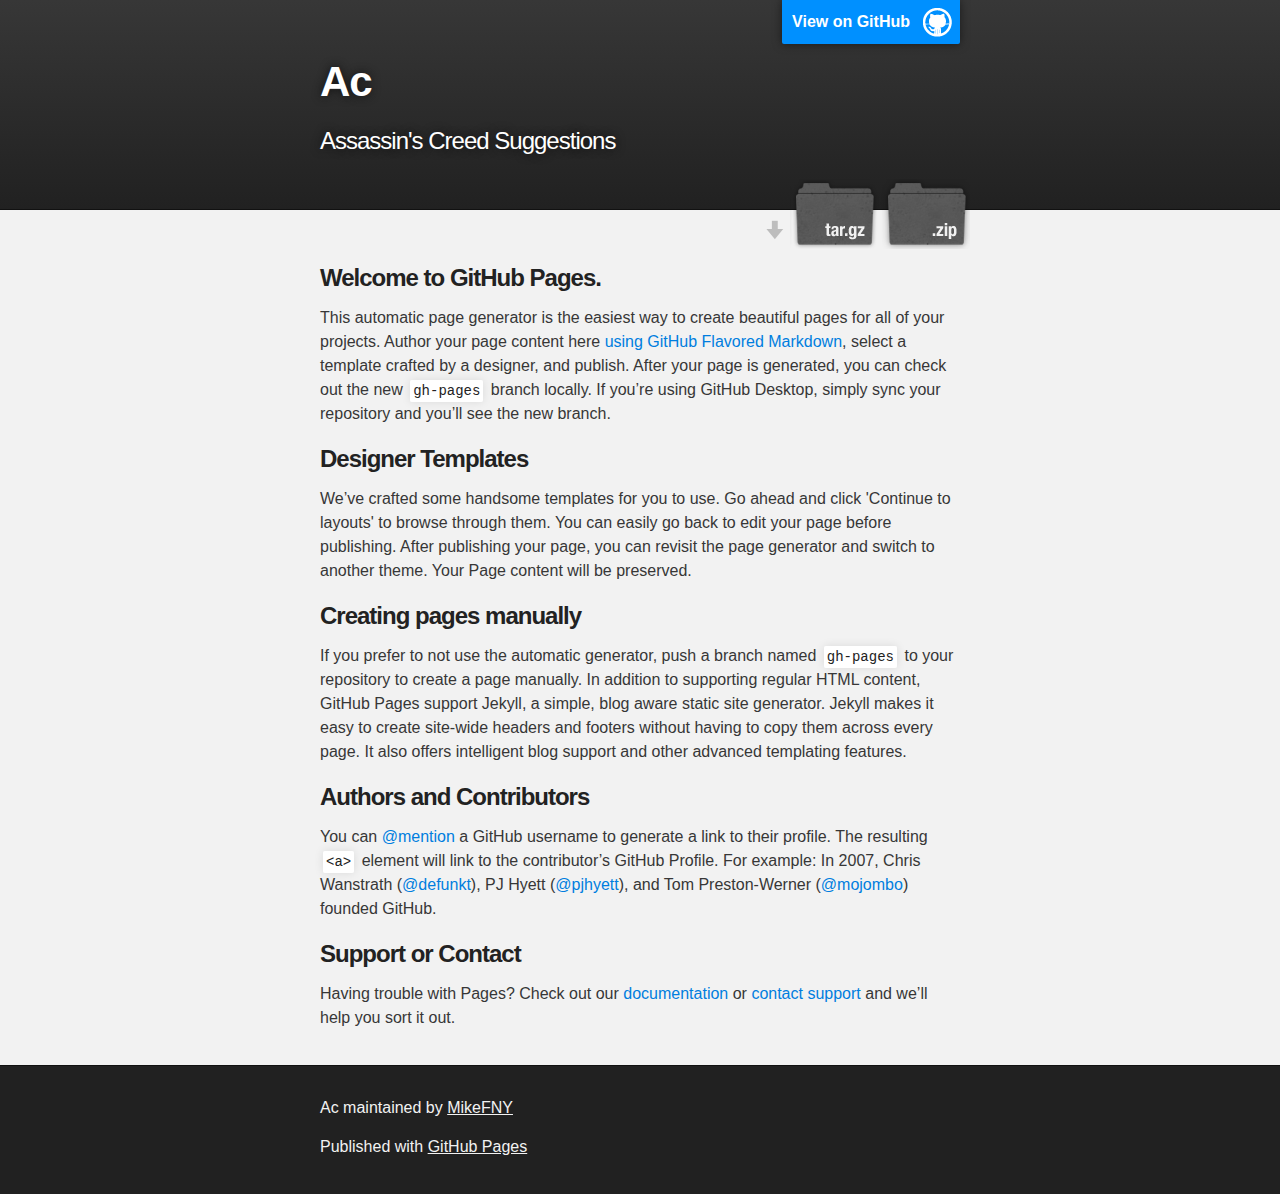
==== index.html @ 0bfa0606 "Create gh-pages branch via GitHub" ====
<!DOCTYPE html>
<html>

  <head>
    <meta charset='utf-8'>
    <meta http-equiv="X-UA-Compatible" content="chrome=1">
    <meta name="description" content="Ac : Assassin&#39;s Creed Suggestions">

    <link rel="stylesheet" type="text/css" media="screen" href="stylesheets/stylesheet.css">

    <title>Ac</title>
  </head>

  <body>

    <!-- HEADER -->
    <div id="header_wrap" class="outer">
        <header class="inner">
          <a id="forkme_banner" href="https://github.com/MikeFNY/ac">View on GitHub</a>

          <h1 id="project_title">Ac</h1>
          <h2 id="project_tagline">Assassin&#39;s Creed Suggestions</h2>

            <section id="downloads">
              <a class="zip_download_link" href="https://github.com/MikeFNY/ac/zipball/master">Download this project as a .zip file</a>
              <a class="tar_download_link" href="https://github.com/MikeFNY/ac/tarball/master">Download this project as a tar.gz file</a>
            </section>
        </header>
    </div>

    <!-- MAIN CONTENT -->
    <div id="main_content_wrap" class="outer">
      <section id="main_content" class="inner">
        <h3>
<a id="welcome-to-github-pages" class="anchor" href="#welcome-to-github-pages" aria-hidden="true"><span aria-hidden="true" class="octicon octicon-link"></span></a>Welcome to GitHub Pages.</h3>

<p>This automatic page generator is the easiest way to create beautiful pages for all of your projects. Author your page content here <a href="https://guides.github.com/features/mastering-markdown/">using GitHub Flavored Markdown</a>, select a template crafted by a designer, and publish. After your page is generated, you can check out the new <code>gh-pages</code> branch locally. If you’re using GitHub Desktop, simply sync your repository and you’ll see the new branch.</p>

<h3>
<a id="designer-templates" class="anchor" href="#designer-templates" aria-hidden="true"><span aria-hidden="true" class="octicon octicon-link"></span></a>Designer Templates</h3>

<p>We’ve crafted some handsome templates for you to use. Go ahead and click 'Continue to layouts' to browse through them. You can easily go back to edit your page before publishing. After publishing your page, you can revisit the page generator and switch to another theme. Your Page content will be preserved.</p>

<h3>
<a id="creating-pages-manually" class="anchor" href="#creating-pages-manually" aria-hidden="true"><span aria-hidden="true" class="octicon octicon-link"></span></a>Creating pages manually</h3>

<p>If you prefer to not use the automatic generator, push a branch named <code>gh-pages</code> to your repository to create a page manually. In addition to supporting regular HTML content, GitHub Pages support Jekyll, a simple, blog aware static site generator. Jekyll makes it easy to create site-wide headers and footers without having to copy them across every page. It also offers intelligent blog support and other advanced templating features.</p>

<h3>
<a id="authors-and-contributors" class="anchor" href="#authors-and-contributors" aria-hidden="true"><span aria-hidden="true" class="octicon octicon-link"></span></a>Authors and Contributors</h3>

<p>You can <a href="https://help.github.com/articles/basic-writing-and-formatting-syntax/#mentioning-users-and-teams" class="user-mention">@mention</a> a GitHub username to generate a link to their profile. The resulting <code>&lt;a&gt;</code> element will link to the contributor’s GitHub Profile. For example: In 2007, Chris Wanstrath (<a href="https://github.com/defunkt" class="user-mention">@defunkt</a>), PJ Hyett (<a href="https://github.com/pjhyett" class="user-mention">@pjhyett</a>), and Tom Preston-Werner (<a href="https://github.com/mojombo" class="user-mention">@mojombo</a>) founded GitHub.</p>

<h3>
<a id="support-or-contact" class="anchor" href="#support-or-contact" aria-hidden="true"><span aria-hidden="true" class="octicon octicon-link"></span></a>Support or Contact</h3>

<p>Having trouble with Pages? Check out our <a href="https://help.github.com/pages">documentation</a> or <a href="https://github.com/contact">contact support</a> and we’ll help you sort it out.</p>
      </section>
    </div>

    <!-- FOOTER  -->
    <div id="footer_wrap" class="outer">
      <footer class="inner">
        <p class="copyright">Ac maintained by <a href="https://github.com/MikeFNY">MikeFNY</a></p>
        <p>Published with <a href="https://pages.github.com">GitHub Pages</a></p>
      </footer>
    </div>

    

  </body>
</html>
---- stylesheets/stylesheet.css ----
/*******************************************************************************
Slate Theme for GitHub Pages
by Jason Costello, @jsncostello
*******************************************************************************/

@import url(github-light.css);

/*******************************************************************************
MeyerWeb Reset
*******************************************************************************/

html, body, div, span, applet, object, iframe,
h1, h2, h3, h4, h5, h6, p, blockquote, pre,
a, abbr, acronym, address, big, cite, code,
del, dfn, em, img, ins, kbd, q, s, samp,
small, strike, strong, sub, sup, tt, var,
b, u, i, center,
dl, dt, dd, ol, ul, li,
fieldset, form, label, legend,
table, caption, tbody, tfoot, thead, tr, th, td,
article, aside, canvas, details, embed,
figure, figcaption, footer, header, hgroup,
menu, nav, output, ruby, section, summary,
time, mark, audio, video {
  margin: 0;
  padding: 0;
  border: 0;
  font: inherit;
  vertical-align: baseline;
}

/* HTML5 display-role reset for older browsers */
article, aside, details, figcaption, figure,
footer, header, hgroup, menu, nav, section {
  display: block;
}

ol, ul {
  list-style: none;
}

table {
  border-collapse: collapse;
  border-spacing: 0;
}

/*******************************************************************************
Theme Styles
*******************************************************************************/

body {
  box-sizing: border-box;
  color:#373737;
  background: #212121;
  font-size: 16px;
  font-family: 'Myriad Pro', Calibri, Helvetica, Arial, sans-serif;
  line-height: 1.5;
  -webkit-font-smoothing: antialiased;
}

h1, h2, h3, h4, h5, h6 {
  margin: 10px 0;
  font-weight: 700;
  color:#222222;
  font-family: 'Lucida Grande', 'Calibri', Helvetica, Arial, sans-serif;
  letter-spacing: -1px;
}

h1 {
  font-size: 36px;
  font-weight: 700;
}

h2 {
  padding-bottom: 10px;
  font-size: 32px;
  background: url('../images/bg_hr.png') repeat-x bottom;
}

h3 {
  font-size: 24px;
}

h4 {
  font-size: 21px;
}

h5 {
  font-size: 18px;
}

h6 {
  font-size: 16px;
}

p {
  margin: 10px 0 15px 0;
}

footer p {
  color: #f2f2f2;
}

a {
  text-decoration: none;
  color: #007edf;
  text-shadow: none;

  transition: color 0.5s ease;
  transition: text-shadow 0.5s ease;
  -webkit-transition: color 0.5s ease;
  -webkit-transition: text-shadow 0.5s ease;
  -moz-transition: color 0.5s ease;
  -moz-transition: text-shadow 0.5s ease;
  -o-transition: color 0.5s ease;
  -o-transition: text-shadow 0.5s ease;
  -ms-transition: color 0.5s ease;
  -ms-transition: text-shadow 0.5s ease;
}

a:hover, a:focus {text-decoration: underline;}

footer a {
  color: #F2F2F2;
  text-decoration: underline;
}

em {
  font-style: italic;
}

strong {
  font-weight: bold;
}

img {
  position: relative;
  margin: 0 auto;
  max-width: 739px;
  padding: 5px;
  margin: 10px 0 10px 0;
  border: 1px solid #ebebeb;

  box-shadow: 0 0 5px #ebebeb;
  -webkit-box-shadow: 0 0 5px #ebebeb;
  -moz-box-shadow: 0 0 5px #ebebeb;
  -o-box-shadow: 0 0 5px #ebebeb;
  -ms-box-shadow: 0 0 5px #ebebeb;
}

p img {
  display: inline;
  margin: 0;
  padding: 0;
  vertical-align: middle;
  text-align: center;
  border: none;
}

pre, code {
  width: 100%;
  color: #222;
  background-color: #fff;

  font-family: Monaco, "Bitstream Vera Sans Mono", "Lucida Console", Terminal, monospace;
  font-size: 14px;

  border-radius: 2px;
  -moz-border-radius: 2px;
  -webkit-border-radius: 2px;
}

pre {
  width: 100%;
  padding: 10px;
  box-shadow: 0 0 10px rgba(0,0,0,.1);
  overflow: auto;
}

code {
  padding: 3px;
  margin: 0 3px;
  box-shadow: 0 0 10px rgba(0,0,0,.1);
}

pre code {
  display: block;
  box-shadow: none;
}

blockquote {
  color: #666;
  margin-bottom: 20px;
  padding: 0 0 0 20px;
  border-left: 3px solid #bbb;
}


ul, ol, dl {
  margin-bottom: 15px
}

ul {
  list-style-position: inside;
  list-style: disc;
  padding-left: 20px;
}

ol {
  list-style-position: inside;
  list-style: decimal;
  padding-left: 20px;
}

dl dt {
  font-weight: bold;
}

dl dd {
  padding-left: 20px;
  font-style: italic;
}

dl p {
  padding-left: 20px;
  font-style: italic;
}

hr {
  height: 1px;
  margin-bottom: 5px;
  border: none;
  background: url('../images/bg_hr.png') repeat-x center;
}

table {
  border: 1px solid #373737;
  margin-bottom: 20px;
  text-align: left;
 }

th {
  font-family: 'Lucida Grande', 'Helvetica Neue', Helvetica, Arial, sans-serif;
  padding: 10px;
  background: #373737;
  color: #fff;
 }

td {
  padding: 10px;
  border: 1px solid #373737;
 }

form {
  background: #f2f2f2;
  padding: 20px;
}

/*******************************************************************************
Full-Width Styles
*******************************************************************************/

.outer {
  width: 100%;
}

.inner {
  position: relative;
  max-width: 640px;
  padding: 20px 10px;
  margin: 0 auto;
}

#forkme_banner {
  display: block;
  position: absolute;
  top:0;
  right: 10px;
  z-index: 10;
  padding: 10px 50px 10px 10px;
  color: #fff;
  background: url('../images/blacktocat.png') #0090ff no-repeat 95% 50%;
  font-weight: 700;
  box-shadow: 0 0 10px rgba(0,0,0,.5);
  border-bottom-left-radius: 2px;
  border-bottom-right-radius: 2px;
}

#header_wrap {
  background: #212121;
  background: -moz-linear-gradient(top, #373737, #212121);
  background: -webkit-linear-gradient(top, #373737, #212121);
  background: -ms-linear-gradient(top, #373737, #212121);
  background: -o-linear-gradient(top, #373737, #212121);
  background: linear-gradient(top, #373737, #212121);
}

#header_wrap .inner {
  padding: 50px 10px 30px 10px;
}

#project_title {
  margin: 0;
  color: #fff;
  font-size: 42px;
  font-weight: 700;
  text-shadow: #111 0px 0px 10px;
}

#project_tagline {
  color: #fff;
  font-size: 24px;
  font-weight: 300;
  background: none;
  text-shadow: #111 0px 0px 10px;
}

#downloads {
  position: absolute;
  width: 210px;
  z-index: 10;
  bottom: -40px;
  right: 0;
  height: 70px;
  background: url('../images/icon_download.png') no-repeat 0% 90%;
}

.zip_download_link {
  display: block;
  float: right;
  width: 90px;
  height:70px;
  text-indent: -5000px;
  overflow: hidden;
  background: url(../images/sprite_download.png) no-repeat bottom left;
}

.tar_download_link {
  display: block;
  float: right;
  width: 90px;
  height:70px;
  text-indent: -5000px;
  overflow: hidden;
  background: url(../images/sprite_download.png) no-repeat bottom right;
  margin-left: 10px;
}

.zip_download_link:hover {
  background: url(../images/sprite_download.png) no-repeat top left;
}

.tar_download_link:hover {
  background: url(../images/sprite_download.png) no-repeat top right;
}

#main_content_wrap {
  background: #f2f2f2;
  border-top: 1px solid #111;
  border-bottom: 1px solid #111;
}

#main_content {
  padding-top: 40px;
}

#footer_wrap {
  background: #212121;
}



/*******************************************************************************
Small Device Styles
*******************************************************************************/

@media screen and (max-width: 480px) {
  body {
    font-size:14px;
  }

  #downloads {
    display: none;
  }

  .inner {
    min-width: 320px;
    max-width: 480px;
  }

  #project_title {
  font-size: 32px;
  }

  h1 {
    font-size: 28px;
  }

  h2 {
    font-size: 24px;
  }

  h3 {
    font-size: 21px;
  }

  h4 {
    font-size: 18px;
  }

  h5 {
    font-size: 14px;
  }

  h6 {
    font-size: 12px;
  }

  code, pre {
    min-width: 320px;
    max-width: 480px;
    font-size: 11px;
  }

}
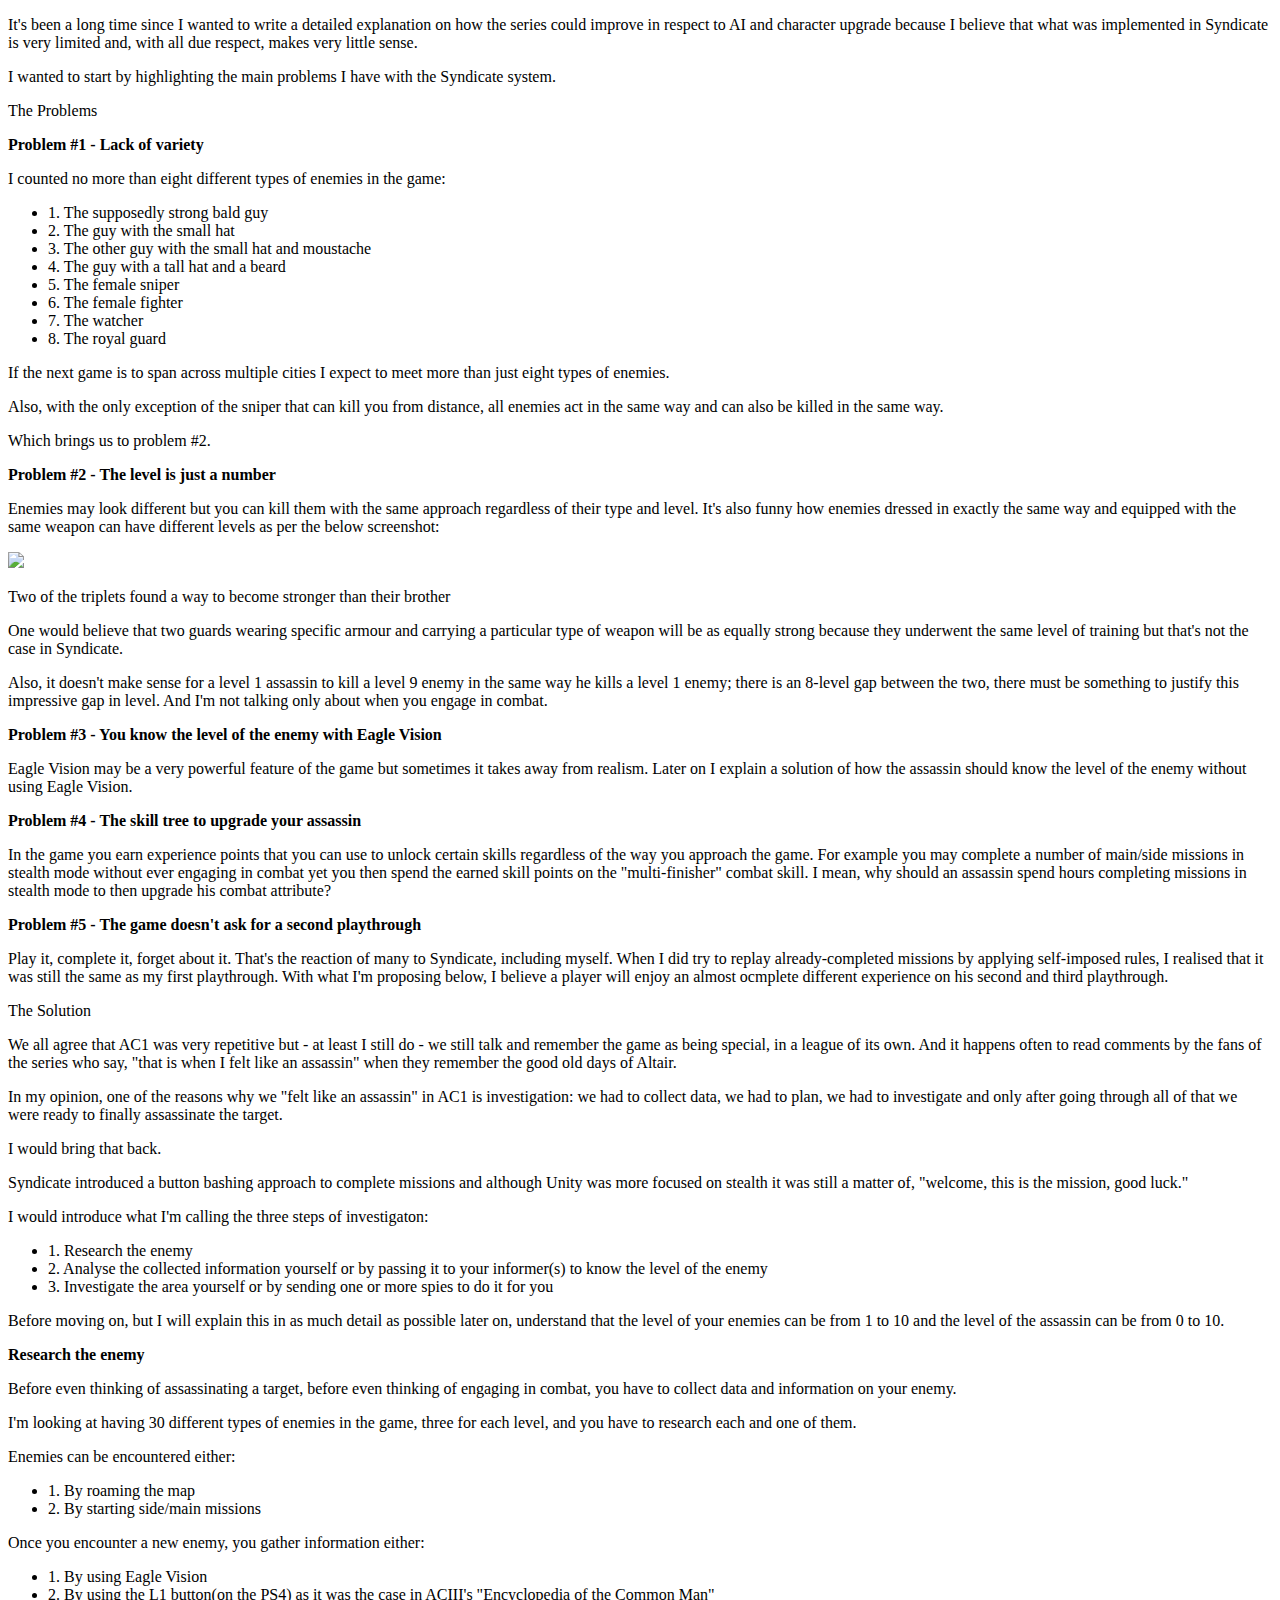
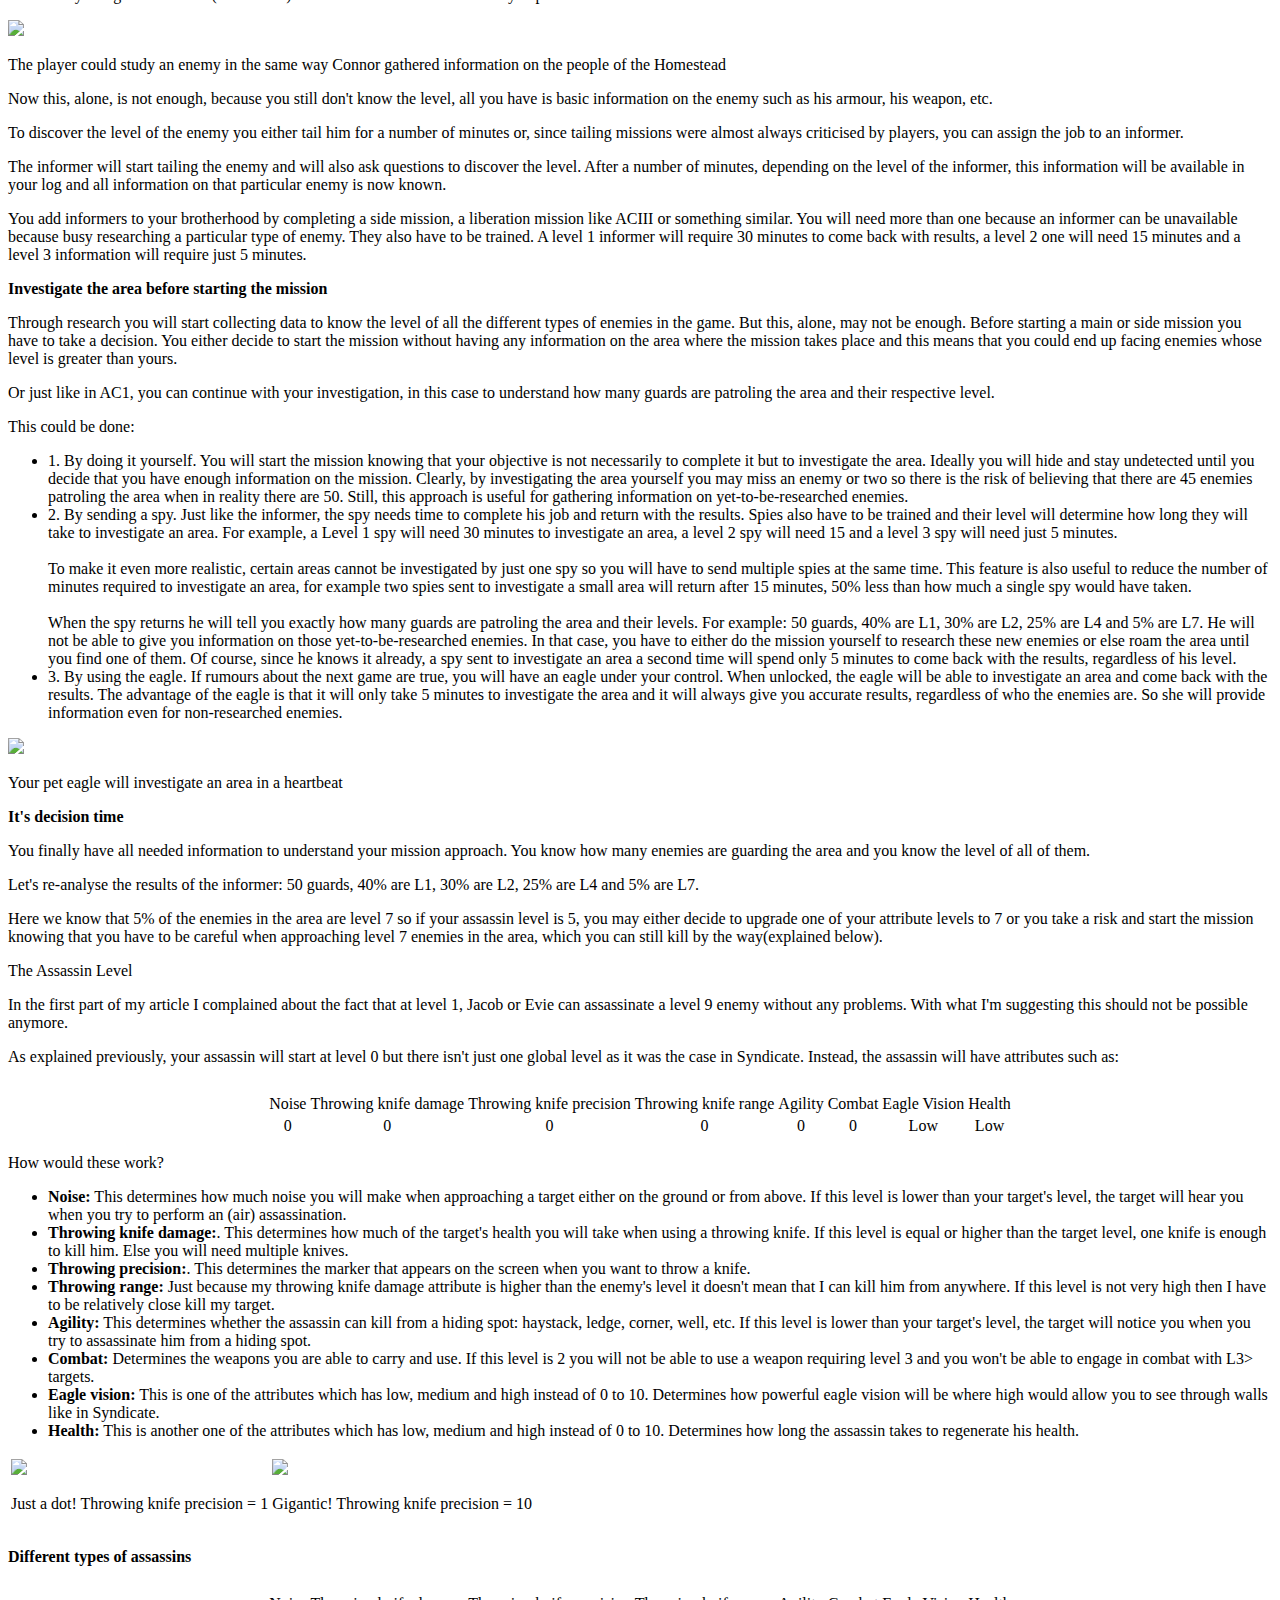
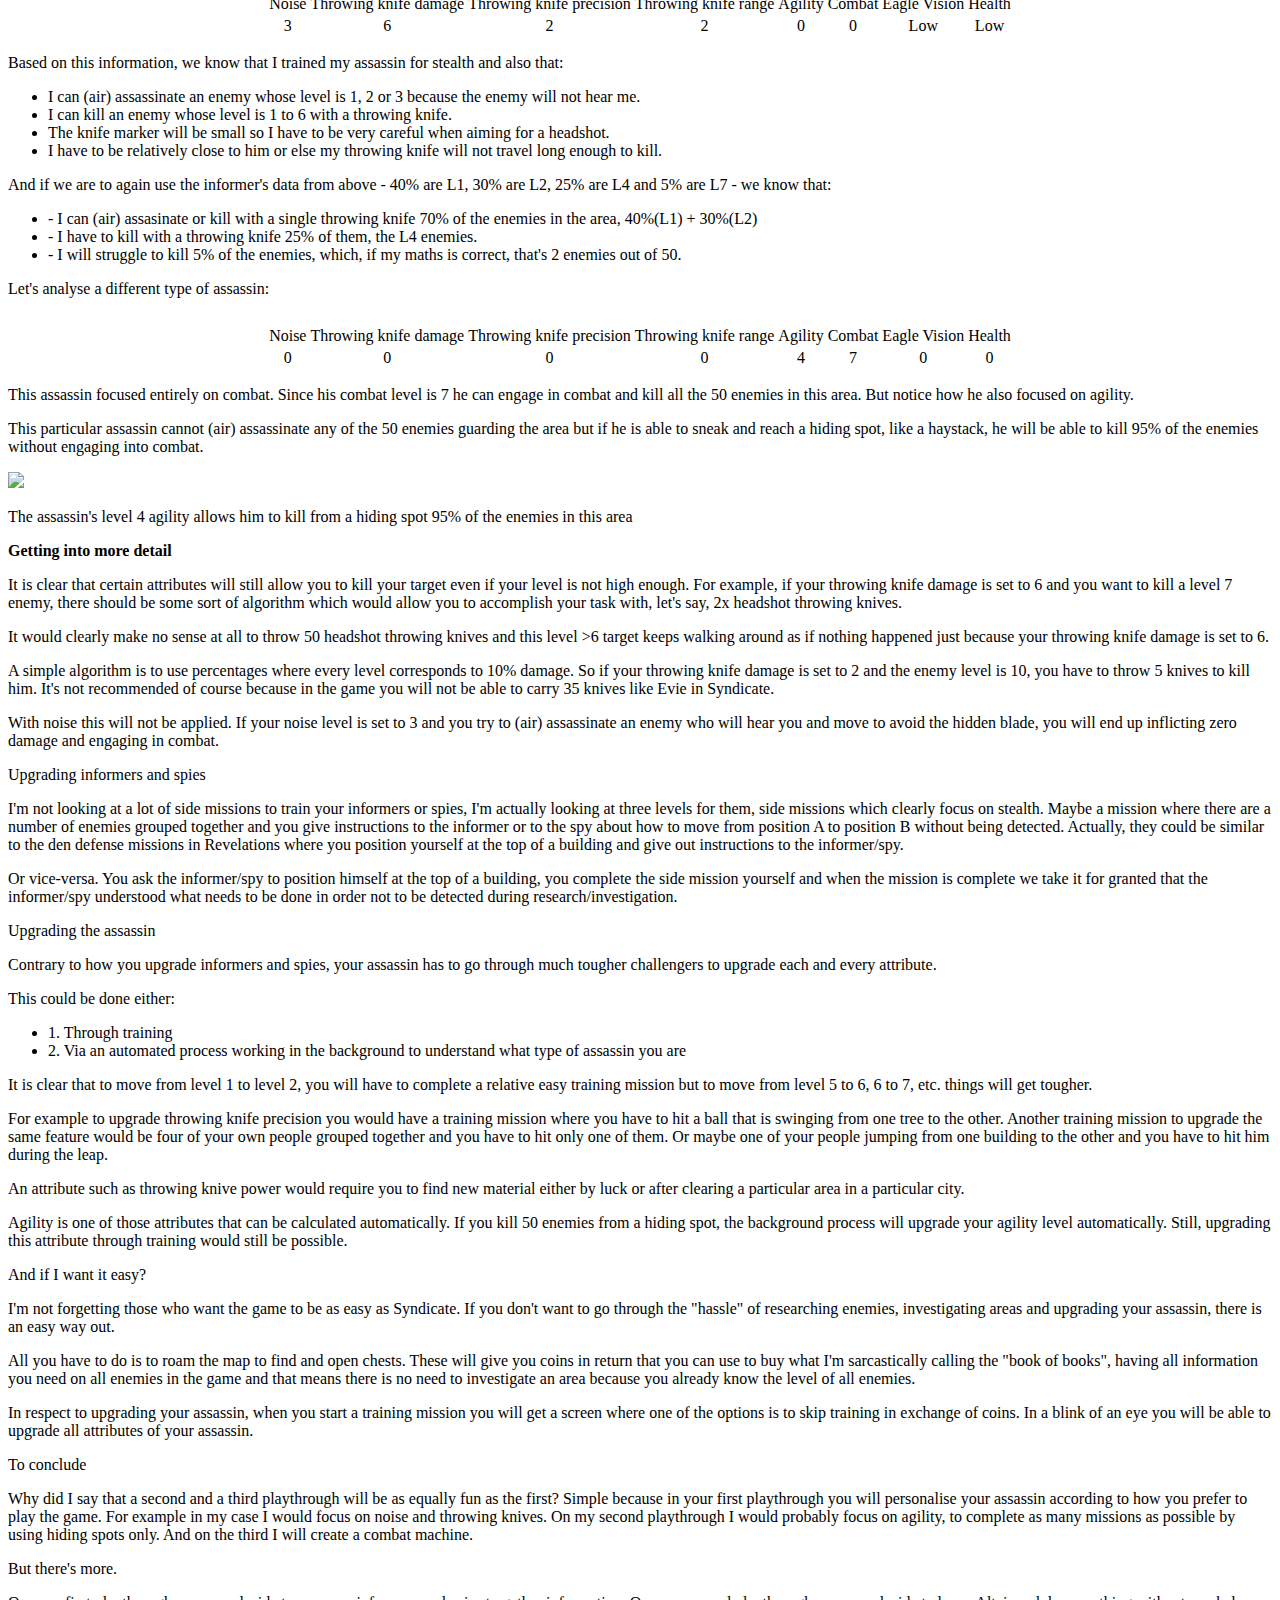
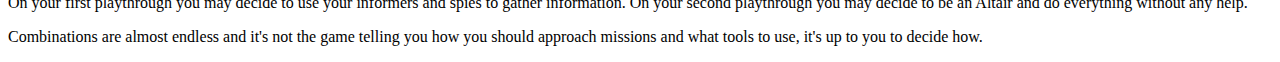
==== commit 9edcb40e: "Update index.html" ====
--- a/index.html
+++ b/index.html
@@ -1,72 +1,383 @@
 <!DOCTYPE html>
-<html>
-
-  <head>
-    <meta charset='utf-8'>
-    <meta http-equiv="X-UA-Compatible" content="chrome=1">
-    <meta name="description" content="Ac : Assassin&#39;s Creed Suggestions">
-
-    <link rel="stylesheet" type="text/css" media="screen" href="stylesheets/stylesheet.css">
-
-    <title>Ac</title>
-  </head>
-
-  <body>
-
-    <!-- HEADER -->
-    <div id="header_wrap" class="outer">
-        <header class="inner">
-          <a id="forkme_banner" href="https://github.com/MikeFNY/ac">View on GitHub</a>
-
-          <h1 id="project_title">Ac</h1>
-          <h2 id="project_tagline">Assassin&#39;s Creed Suggestions</h2>
-
-            <section id="downloads">
-              <a class="zip_download_link" href="https://github.com/MikeFNY/ac/zipball/master">Download this project as a .zip file</a>
-              <a class="tar_download_link" href="https://github.com/MikeFNY/ac/tarball/master">Download this project as a tar.gz file</a>
-            </section>
-        </header>
-    </div>
-
-    <!-- MAIN CONTENT -->
-    <div id="main_content_wrap" class="outer">
-      <section id="main_content" class="inner">
-        <h3>
-<a id="welcome-to-github-pages" class="anchor" href="#welcome-to-github-pages" aria-hidden="true"><span aria-hidden="true" class="octicon octicon-link"></span></a>Welcome to GitHub Pages.</h3>
-
-<p>This automatic page generator is the easiest way to create beautiful pages for all of your projects. Author your page content here <a href="https://guides.github.com/features/mastering-markdown/">using GitHub Flavored Markdown</a>, select a template crafted by a designer, and publish. After your page is generated, you can check out the new <code>gh-pages</code> branch locally. If you’re using GitHub Desktop, simply sync your repository and you’ll see the new branch.</p>
-
-<h3>
-<a id="designer-templates" class="anchor" href="#designer-templates" aria-hidden="true"><span aria-hidden="true" class="octicon octicon-link"></span></a>Designer Templates</h3>
-
-<p>We’ve crafted some handsome templates for you to use. Go ahead and click 'Continue to layouts' to browse through them. You can easily go back to edit your page before publishing. After publishing your page, you can revisit the page generator and switch to another theme. Your Page content will be preserved.</p>
-
-<h3>
-<a id="creating-pages-manually" class="anchor" href="#creating-pages-manually" aria-hidden="true"><span aria-hidden="true" class="octicon octicon-link"></span></a>Creating pages manually</h3>
-
-<p>If you prefer to not use the automatic generator, push a branch named <code>gh-pages</code> to your repository to create a page manually. In addition to supporting regular HTML content, GitHub Pages support Jekyll, a simple, blog aware static site generator. Jekyll makes it easy to create site-wide headers and footers without having to copy them across every page. It also offers intelligent blog support and other advanced templating features.</p>
-
-<h3>
-<a id="authors-and-contributors" class="anchor" href="#authors-and-contributors" aria-hidden="true"><span aria-hidden="true" class="octicon octicon-link"></span></a>Authors and Contributors</h3>
-
-<p>You can <a href="https://help.github.com/articles/basic-writing-and-formatting-syntax/#mentioning-users-and-teams" class="user-mention">@mention</a> a GitHub username to generate a link to their profile. The resulting <code>&lt;a&gt;</code> element will link to the contributor’s GitHub Profile. For example: In 2007, Chris Wanstrath (<a href="https://github.com/defunkt" class="user-mention">@defunkt</a>), PJ Hyett (<a href="https://github.com/pjhyett" class="user-mention">@pjhyett</a>), and Tom Preston-Werner (<a href="https://github.com/mojombo" class="user-mention">@mojombo</a>) founded GitHub.</p>
-
-<h3>
-<a id="support-or-contact" class="anchor" href="#support-or-contact" aria-hidden="true"><span aria-hidden="true" class="octicon octicon-link"></span></a>Support or Contact</h3>
-
-<p>Having trouble with Pages? Check out our <a href="https://help.github.com/pages">documentation</a> or <a href="https://github.com/contact">contact support</a> and we’ll help you sort it out.</p>
-      </section>
-    </div>
-
-    <!-- FOOTER  -->
-    <div id="footer_wrap" class="outer">
-      <footer class="inner">
-        <p class="copyright">Ac maintained by <a href="https://github.com/MikeFNY">MikeFNY</a></p>
-        <p>Published with <a href="https://pages.github.com">GitHub Pages</a></p>
-      </footer>
-    </div>
-
-    
-
-  </body>
+
+<html xmlns="http://www.w3.org/1999/xhtml" prefix="og: http://ogp.me/ns# fb: http://ogp.me/ns/fb#">
+
+	<head>
+		<meta charset="UTF-8">
+		<meta http-equiv="X-UA-Compatible" content="IE=edge">
+		<title>Assassin's Creed: Features for the next game</title>
+		<link rel="stylesheet" href="css/style.css?ver=1.5" type="text/css" />
+	</head>
+
+	<body>
+
+		<div class="inner970">
+
+			<p>It's been a long time since I wanted to write a detailed explanation on how the series could improve in respect to AI and character upgrade because I believe that what was implemented in Syndicate is very limited and, with all due respect, makes very little sense.</p>
+
+			<p>I wanted to start by highlighting the main problems I have with the Syndicate system.</p>
+
+			<p class="spacing" />
+
+			<p class="big-title">The Problems</p>
+
+			<p class="spacing" />
+
+			<p><strong>Problem #1 - Lack of variety</strong></p>
+
+			<p>I counted no more than eight different types of enemies in the game:<p>
+
+			<ul>
+				<li>1. The supposedly strong bald guy</li>
+				<li>2. The guy with the small hat</li>
+				<li>3. The other guy with the small hat and moustache</li>
+				<li>4. The guy with a tall hat and a beard</li>
+				<li>5. The female sniper</li>
+				<li>6. The female fighter</li>
+				<li>7. The watcher</li>
+				<li>8. The royal guard</li>
+			</ul>
+
+			<p>If the next game is to span across multiple cities I expect to meet more than just eight types of enemies.</p>
+
+			<p>Also, with the only exception of the sniper that can kill you from distance, all enemies act in the same way and can also be killed in the same way.</p>
+
+			<p>Which brings us to problem #2.</p>
+
+			<p class="spacing" />
+
+			<p><strong>Problem #2 - The level is just a number</strong></p>
+
+			<p>Enemies may look different but you can kill them with the same approach regardless of their type and level. It's also funny how enemies dressed in exactly the same way and equipped with the same weapon can have different levels as per the below screenshot:</p>
+
+			<img src="media/same-enemy-different-level.jpg" />
+
+			<p class="img-caption">Two of the triplets found a way to become stronger than their brother</p>
+
+			<p>One would believe that two guards wearing specific armour and carrying a particular type of weapon will be as equally strong because they underwent the same level of training but that's not the case in Syndicate.</p>
+
+			<p>Also, it doesn't make sense for a level 1 assassin to kill a level 9 enemy in the same way he kills a level 1 enemy; there is an 8-level gap between the two, there must be something to justify this impressive gap in level. And I'm not talking only about when you engage in combat.</p>
+
+			<p class="spacing" />
+
+			<p><strong>Problem #3 - You know the level of the enemy with Eagle Vision</strong></p>
+
+			<p>Eagle Vision may be a very powerful feature of the game but sometimes it takes away from realism. Later on I explain a solution of how the assassin should know the level of the enemy without using Eagle Vision.</p>
+
+			<p class="spacing" />
+
+			<p><strong>Problem #4 - The skill tree to upgrade your assassin</strong></p>
+
+			<p>In the game you earn experience points that you can use to unlock certain skills regardless of the way you approach the game. For example you may complete a number of main/side missions in stealth mode without ever engaging in combat yet you then spend the earned skill points on the "multi-finisher" combat skill. I mean, why should an assassin spend hours completing missions in stealth mode to then upgrade his combat attribute?</p>
+
+			<p class="spacing" />
+
+			<p><strong>Problem #5 - The game doesn't ask for a second playthrough</strong></p>
+
+			<p>Play it, complete it, forget about it. That's the reaction of many to Syndicate, including myself. When I did try to replay already-completed missions by applying self-imposed rules, I realised that it was still the same as my first playthrough. With what I'm proposing below, I believe a player will enjoy an almost ocmplete different experience on his second and third playthrough.</p>
+
+			<p class="spacing" />
+
+			<p class="big-title">The Solution</p>
+
+			<p>We all agree that AC1 was very repetitive but - at least I still do - we still talk and remember the game as being special, in a league of its own. And it happens often to read comments by the fans of the series who say, "that is when I felt like an assassin" when they remember the good old days of Altair.</p>
+
+			<p>In my opinion, one of the reasons why we "felt like an assassin" in AC1 is investigation: we had to collect data, we had to plan, we had to investigate and only after going through all of that we were ready to finally assassinate the target.</p>
+
+			<p>I would bring that back.</p>
+
+			<p>Syndicate introduced a button bashing approach to complete missions and although Unity was more focused on stealth it was still a matter of, "welcome, this is the mission, good luck."</p>
+
+			<p>I would introduce what I'm calling the three steps of investigaton:</p>
+
+			<ul>
+				<li>1. Research the enemy</li>
+				<li>2. Analyse the collected information yourself or by passing it to your informer(s) to know the level of the enemy</li>
+				<li>3. Investigate the area yourself or by sending one or more spies to do it for you</li>
+			</ul>
+
+			<p>Before moving on, but I will explain this in as much detail as possible later on, understand that the level of your enemies can be from 1 to 10 and the level of the assassin can be from 0 to 10.</p>
+
+			<p class="spacing" />
+
+			<p><strong>Research the enemy</strong></p>
+
+			<p>Before even thinking of assassinating a target, before even thinking of engaging in combat, you have to collect data and information on your enemy.</p>
+
+			<p>I'm looking at having 30 different types of enemies in the game, three for each level, and you have to research each and one of them.</p>
+
+			<p>Enemies can be encountered either:</p>
+
+			<ul>
+				<li>1. By roaming the map</li>
+				<li>2. By starting side/main missions</li>
+			</ul>
+
+			<p>Once you encounter a new enemy, you gather information either:</p>
+
+			<ul>
+				<li>1. By using Eagle Vision</li>
+				<li>2. By using the L1 button(on the PS4) as it was the case in ACIII's "Encyclopedia of the Common Man"</li>
+			</ul>
+
+			<img class="img-spacing" src="media/research-an-enemy.jpg" />
+
+			<p class="img-caption">The player could study an enemy in the same way Connor gathered information on the people of the Homestead</p>
+
+			<p>Now this, alone, is not enough, because you still don't know the level, all you have is basic information on the enemy such as his armour, his weapon, etc.</p>
+
+			<p>To discover the level of the enemy you either tail him for a number of minutes or, since tailing missions were almost always criticised by players, you can assign the job to an informer.</p>
+
+			<p>The informer will start tailing the enemy and will also ask questions to discover the level. After a number of minutes, depending on the level of the informer, this information will be available in your log and all information on that particular enemy is now known.</p>
+
+			<p>You add informers to your brotherhood by completing a side mission, a liberation mission like ACIII or something similar. You will need more than one because an informer can be unavailable because busy researching a particular type of enemy. They also have to be trained. A level 1 informer will require 30 minutes to come back with results, a level 2 one will need 15 minutes and a level 3 information will require just 5 minutes.</p>
+
+			<p class="spacing" />
+
+			<p><strong>Investigate the area before starting the mission</strong></p>
+
+			<p>Through research you will start collecting data to know the level of all the different types of enemies in the game. But this, alone, may not be enough. Before starting a main or side mission you have to take a decision. You either decide to start the mission without having any information on the area where the mission takes place and this means that you could end up facing enemies whose level is greater than yours.</p>
+
+			<p>Or just like in AC1, you can continue with your investigation, in this case to understand how many guards are patroling the area and their respective level.</p>
+
+			<p>This could be done:</p>
+
+			<ul class="li-space">
+				<li>1. By doing it yourself. You will start the mission knowing that your objective is not necessarily to complete it but to investigate the area. Ideally you will hide and stay undetected until you decide that you have enough information on the mission. Clearly, by investigating the area yourself you may miss an enemy or two so there is the risk of believing that there are 45 enemies patroling the area when in reality there are 50. Still, this approach is useful for gathering information on yet-to-be-researched enemies.</li>
+
+				<li>2. By sending a spy. Just like the informer, the spy needs time to complete his job and return with the results. Spies also have to be trained and their level will determine how long they will take to investigate an area. For example, a Level 1 spy will need 30 minutes to investigate an area, a level 2 spy will need 15 and a level 3 spy will need just 5 minutes.
+
+				</br></br>
+
+				To make it even more realistic, certain areas cannot be investigated by just one spy so you will have to send multiple spies at the same time. This feature is also useful to reduce the number of minutes required to investigate an area, for example two spies sent to investigate a small area will return after 15 minutes, 50% less than how much a single spy would have taken.
+
+				</br></br>
+
+				When the spy returns he will tell you exactly how many guards are patroling the area and their levels. For example: 50 guards, 40% are L1, 30% are L2, 25% are L4 and 5% are L7. He will not be able to give you information on those yet-to-be-researched enemies. In that case, you have to either do the mission yourself to research these new enemies or else roam the area until you find one of them. Of course, since he knows it already, a spy sent to investigate an area a second time will spend only 5 minutes to come back with the results, regardless of his level.</li>
+
+				<li>3. By using the eagle. If rumours about the next game are true, you will have an eagle under your control. When unlocked, the eagle will be able to investigate an area and come back with the results. The advantage of the eagle is that it will only take 5 minutes to investigate the area and it will always give you accurate results, regardless of who the enemies are. So she will provide information even for non-researched enemies.</li>
+			</ul>
+
+			<img src="media/eagle-pet.jpg" />
+
+			<p class="img-caption">Your pet eagle will investigate an area in a heartbeat</p>
+
+			<p class="spacing" />
+
+			<p><strong>It's decision time</strong></p>
+
+			<p>You finally have all needed information to understand your mission approach. You know how many enemies are guarding the area and you know the level of all of them.</p>
+
+			<p>Let's re-analyse the results of the informer: 50 guards, 40% are L1, 30% are L2, 25% are L4 and 5% are L7.</p>
+
+			<p>Here we know that 5% of the enemies in the area are level 7 so if your assassin level is 5, you may either decide to upgrade one of your attribute levels to 7 or you take a risk and start the mission knowing that you have to be careful when approaching level 7 enemies in the area, which you can still kill by the way(explained below).</p>
+
+			<p class="spacing" />
+
+			<p class="big-title">The Assassin Level</p>
+
+			<p>In the first part of my article I complained about the fact that at level 1, Jacob or Evie can assassinate a level 9 enemy without any problems. With what I'm suggesting this should not be possible anymore.</p>
+
+			<p>As explained previously, your assassin will start at level 0 but there isn't just one global level as it was the case in Syndicate. Instead, the assassin will have attributes such as:</p>
+
+			<table style="margin: 0 auto; padding-top: 10px;">
+
+				<tr>
+					<td>Noise</td>
+					<td>Throwing knife damage</td>
+					<td>Throwing knife precision</td>
+					<td>Throwing knife range</td>
+					<td>Agility</td>
+					<td>Combat</td>
+					<td>Eagle Vision</td>
+					<td>Health</td>
+				</tr>
+
+				<tr>
+					<td style="text-align: center">0</td>
+					<td style="text-align: center">0</td>
+					<td style="text-align: center">0</td>
+					<td style="text-align: center">0</td>
+					<td style="text-align: center">0</td>
+					<td style="text-align: center">0</td>
+					<td style="text-align: center">Low</td>
+					<td style="text-align: center">Low</td>
+				</tr>
+
+			</table>
+
+			<p>How would these work?</p>
+
+			<ul class="li-space-small">
+				<li><strong>Noise:</strong> This determines how much noise you will make when approaching a target  either on the ground or from above. If this level is lower than your target's level, the target will hear you when you try to perform an (air) assassination.</li>
+				<li><strong>Throwing knife damage:</strong>. This determines how much of the target's health you will take when using a throwing knife. If this level is equal or higher than the target level, one knife is enough to kill him. Else you will need multiple knives.</li>
+				<li><strong>Throwing precision:</strong>. This determines the marker that appears on the screen when you want to throw a knife.</li>
+				<li><strong>Throwing range:</strong> Just because my throwing knife damage attribute is higher than the enemy's level it doesn't mean that I can kill him from anywhere. If this level is not very high then I have to be relatively close kill my target.</li>
+				<li><strong>Agility:</strong> This determines whether the assassin can kill from a hiding spot: haystack, ledge, corner, well, etc. If this level is lower than your target's level, the target will notice you when you try to assassinate him from a hiding spot.</li>
+				<li><strong>Combat:</strong> Determines the weapons you are able to carry and use. If this level is 2 you will not be able to use a weapon requiring level 3 and you won't be able to engage in combat with L3> targets.</li>
+				<li><strong>Eagle vision:</strong> This is one of the attributes which has low, medium and high instead of 0 to 10. Determines how powerful eagle vision will be where high would allow you to see through walls like in Syndicate.</li>
+				<li><strong>Health:</strong> This is another one of the attributes which has low, medium and high instead of 0 to 10. Determines how long the assassin takes to regenerate his health.</li>
+			</ul>
+
+			<table class="table-compare">
+				<tr>
+					<td>
+						<img src="media/throwing-knife-precision-1.jpg" />
+						<p class="img-caption">Just a dot! Throwing knife precision = 1</p>
+					</td>
+					<td>
+						<img src="media/throwing-knife-precision-10.jpg" />
+						<p class="img-caption">Gigantic! Throwing knife precision = 10</p>
+					</td>
+				</tr>
+			</table>
+
+			<p><strong>Different types of assassins</strong></p>
+
+			<table style="margin: 0 auto; padding-top: 10px;">
+
+				<tr>
+					<td>Noise</td>
+					<td>Throwing knife damage</td>
+					<td>Throwing knife precision</td>
+					<td>Throwing knife range</td>
+					<td>Agility</td>
+					<td>Combat</td>
+					<td>Eagle Vision</td>
+					<td>Health</td>
+				</tr>
+
+				<tr>
+					<td style="text-align: center">3</td>
+					<td style="text-align: center">6</td>
+					<td style="text-align: center">2</td>
+					<td style="text-align: center">2</td>
+					<td style="text-align: center">0</td>
+					<td style="text-align: center">0</td>
+					<td style="text-align: center">Low</td>
+					<td style="text-align: center">Low</td>
+				</tr>
+
+			</table>
+
+			<p>Based on this information, we know that I trained my assassin for stealth and also that:</p>
+
+			<ul>
+				<li>I can (air) assassinate an enemy whose level is 1, 2 or 3 because the enemy will not hear me.</li>
+				<li>I can kill an enemy whose level is 1 to 6 with a throwing knife.</li>
+				<li>The knife marker will be small so I have to be very careful when aiming for a headshot.</li>
+				<li>I have to be relatively close to him or else my throwing knife will not travel long enough to kill.</li>
+			</ul>
+
+			<p>And if we are to again use the informer's data from above - 40% are L1, 30% are L2, 25% are L4 and 5% are L7 - we know that:</p>
+
+			<ul>
+				<li>- I can (air) assasinate or kill with a single throwing knife 70% of the enemies in the area, 40%(L1) + 30%(L2)</li>
+				<li>- I have to kill with a throwing knife 25% of them, the L4 enemies.</li>
+				<li>- I will struggle to kill 5% of the enemies, which, if my maths is correct, that's 2 enemies out of 50.</li>
+			</ul>
+
+			<p>Let's analyse a different type of assassin:</p>
+
+			<table style="margin: 0 auto; padding-top: 10px;">
+
+				<tr>
+					<td>Noise</td>
+					<td>Throwing knife damage</td>
+					<td>Throwing knife precision</td>
+					<td>Throwing knife range</td>
+					<td>Agility</td>
+					<td>Combat</td>
+					<td>Eagle Vision</td>
+					<td>Health</td>
+				</tr>
+
+				<tr>
+					<td style="text-align: center">0</td>
+					<td style="text-align: center">0</td>
+					<td style="text-align: center">0</td>
+					<td style="text-align: center">0</td>
+					<td style="text-align: center">4</td>
+					<td style="text-align: center">7</td>
+					<td style="text-align: center">0</td>
+					<td style="text-align: center">0</td>
+				</tr>
+
+			</table>
+
+			<p>This assassin focused entirely on combat. Since his combat level is 7 he can engage in combat and kill all the 50 enemies in this area. But notice how he also focused on agility.</p>
+
+			<p>This particular assassin cannot (air) assassinate any of the 50 enemies guarding the area but if he is able to sneak and reach a hiding spot, like a haystack, he will be able to kill 95% of the enemies without engaging into combat.</p>
+
+			<img src="media/agility-attribute.jpg" />
+
+			<p class="img-caption">The assassin's level 4 agility allows him to kill from a hiding spot 95% of the enemies in this area</p>
+
+			<p class="spacing" />
+
+			<p><strong>Getting into more detail</strong></p>
+
+			<p>It is clear that certain attributes will still allow you to kill your target even if your level is not high enough. For example, if your throwing knife damage is set to 6 and you want to kill a level 7 enemy, there should be some sort of algorithm which would allow you to accomplish your task with, let's say, 2x headshot throwing knives.</p>
+
+			<p>It would clearly make no sense at all to throw 50 headshot throwing knives and this level >6 target keeps walking around as if nothing happened just because your throwing knife damage is set to 6.</p>
+
+			<p>A simple algorithm is to use percentages where every level corresponds to 10% damage. So if your throwing knife damage is set to 2 and the enemy level is 10, you have to throw 5 knives to kill him. It's not recommended of course because in the game you will not be able to carry 35 knives like Evie in Syndicate.</p>
+
+			<p>With noise this will not be applied. If your noise level is set to 3 and you try to (air) assassinate an enemy who will hear you and move to avoid the hidden blade, you will end up inflicting zero damage and engaging in combat.</p>
+
+			<p class="spacing" />
+
+			<p class="big-title">Upgrading informers and spies</p>
+
+			<p>I'm not looking at a lot of side missions to train your informers or spies, I'm actually looking at three levels for them, side missions which clearly focus on stealth. Maybe a mission where there are a number of enemies grouped together and you give instructions to the informer or to the spy about how to move from position A to position B without being detected. Actually, they could be similar to the den defense missions in Revelations where you position yourself at the top of a building and give out instructions to the informer/spy.</p>
+
+			<p>Or vice-versa. You ask the informer/spy to position himself at the top of a building, you complete the side mission yourself and when the mission is complete we take it for granted that the informer/spy understood what needs to be done in order not to be detected during research/investigation.</p>
+
+			<p class="spacing" />
+
+			<p class="big-title">Upgrading the assassin</p>
+
+			<p>Contrary to how you upgrade informers and spies, your assassin has to go through much tougher challengers to upgrade each and every attribute.</p>
+
+			<p>This could be done either:</p>
+
+			<ul>
+				<li>1. Through training</li>
+				<li>2. Via an automated process working in the background to understand what type of assassin you are</li>
+			</ul>
+
+			<p>It is clear that to move from level 1 to level 2, you will have to complete a relative easy training mission but to move from level 5 to 6, 6 to 7, etc. things will get tougher.</p>
+
+			<p>For example to upgrade throwing knife precision you would have a training mission where you have to hit a ball that is swinging from one tree to the other. Another training mission to upgrade the same feature would be four of your own people grouped together and you have to hit only one of them. Or maybe one of your people jumping from one building to the other and you have to hit him during the leap.</p>
+
+			<p>An attribute such as throwing knive power would require you to find new material either by luck or after clearing a particular area in a particular city.</p>
+
+			<p>Agility is one of those attributes that can be calculated automatically. If you kill 50 enemies from a hiding spot, the background process will upgrade your agility level automatically. Still, upgrading this attribute through training would still be possible.</p>
+
+			<p class="spacing" />
+
+			<p class="big-title">And if I want it easy?</p>
+
+			<p>I'm not forgetting those who want the game to be as easy as Syndicate. If you don't want to go through the "hassle" of researching enemies, investigating areas and upgrading your assassin, there is an easy way out.</p>
+
+			<p>All you have to do is to roam the map to find and open chests. These will give you coins in return that you can use to buy what I'm sarcastically calling the "book of books", having all information you need on all enemies in the game and that means there is no need to investigate an area because you already know the level of all enemies.</p>
+
+			<p>In respect to upgrading your assassin, when you start a training mission you will get a screen where one of the options is to skip training in exchange of coins. In a blink of an eye you will be able to upgrade all attributes of your assassin.</p>
+
+			<p class="spacing" />
+
+			<p class="big-title">To conclude</p>
+
+			Why did I say that a second and a third playthrough will be as equally fun as the first? Simple because in your first playthrough you will personalise your assassin according to how you prefer to play the game. For example in my case I would focus on noise and throwing knives. On my second playthrough I would probably focus on agility, to complete as many missions as possible by using hiding spots only. And on the third I will create a combat machine.
+
+			<p>But there's more.</p>
+
+			<p>On your first playthrough you may decide to use your informers and spies to gather information. On your second playthrough you may decide to be an Altair and do everything without any help.</p>
+
+			<p>Combinations are almost endless and it's not the game telling you how you should approach missions and what tools to use, it's up to you to decide how.</p>
+
+		</div>
+
+	</body>
+
 </html>
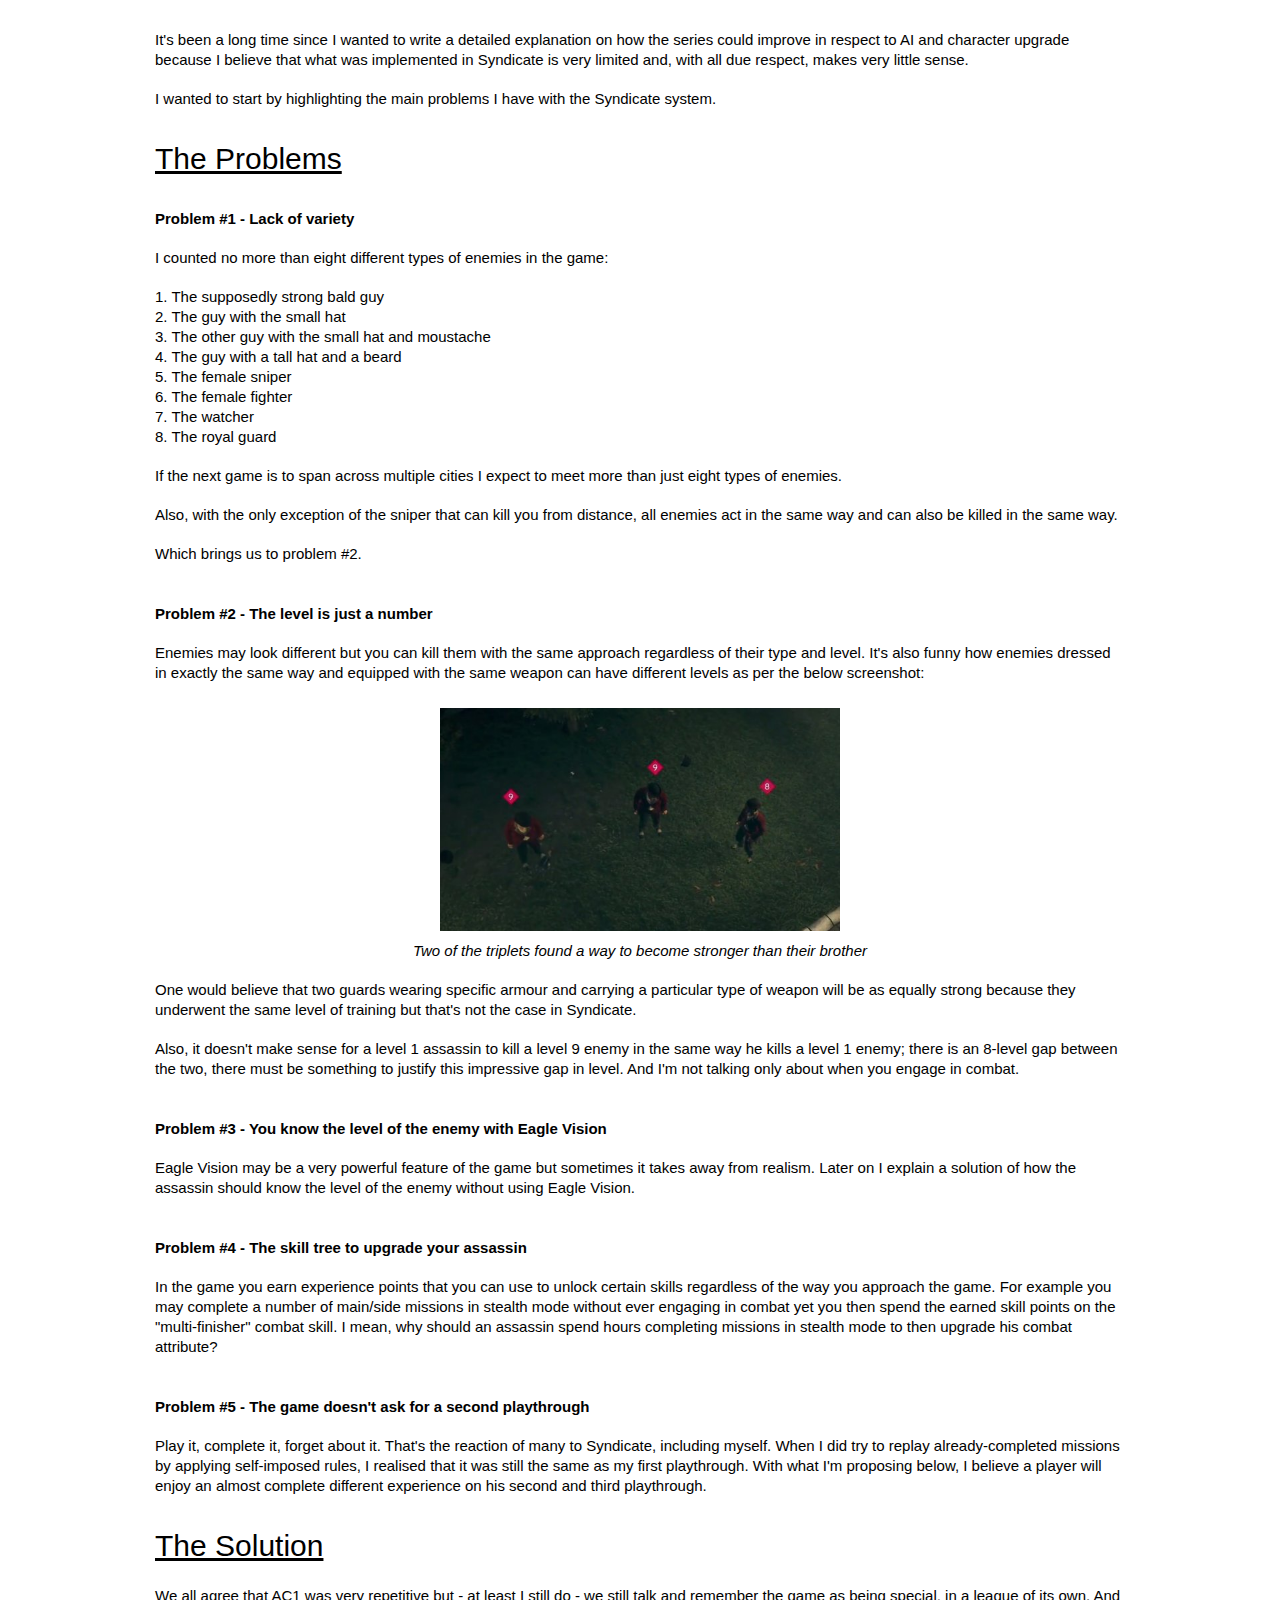
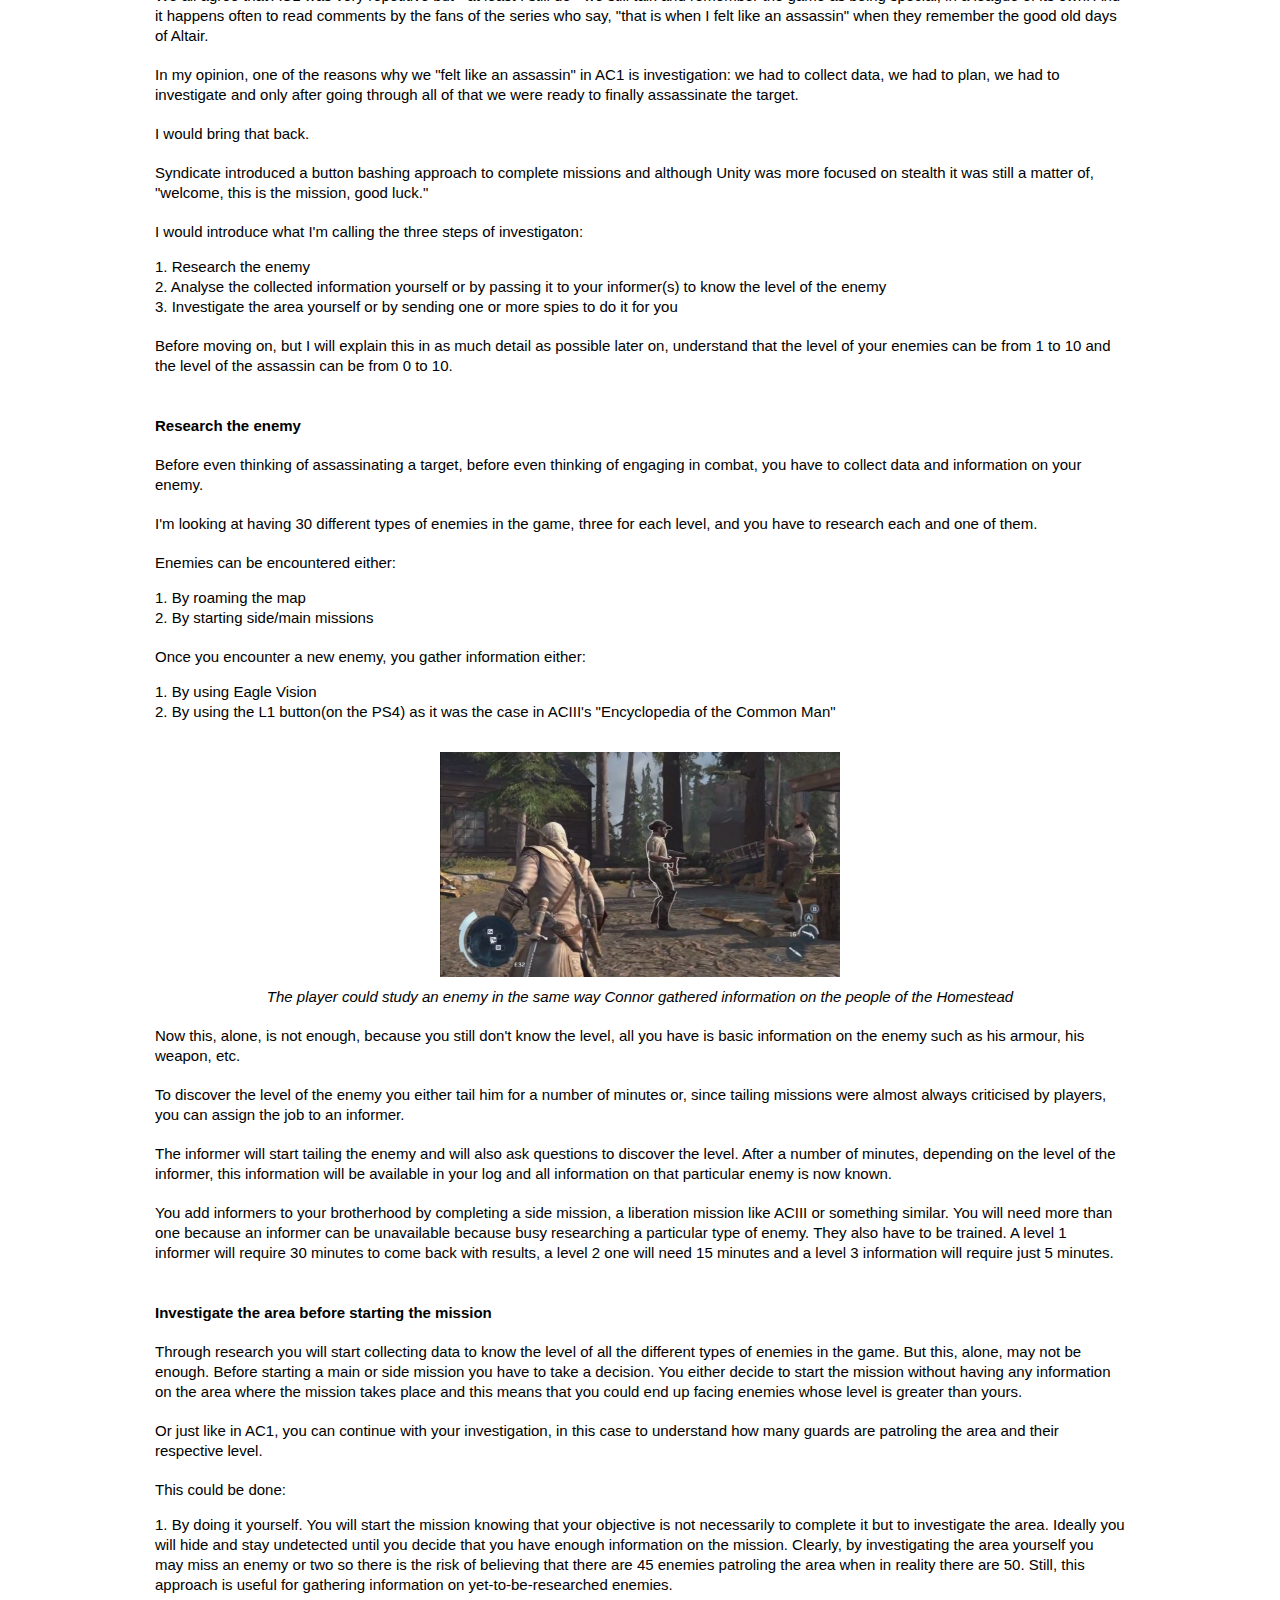
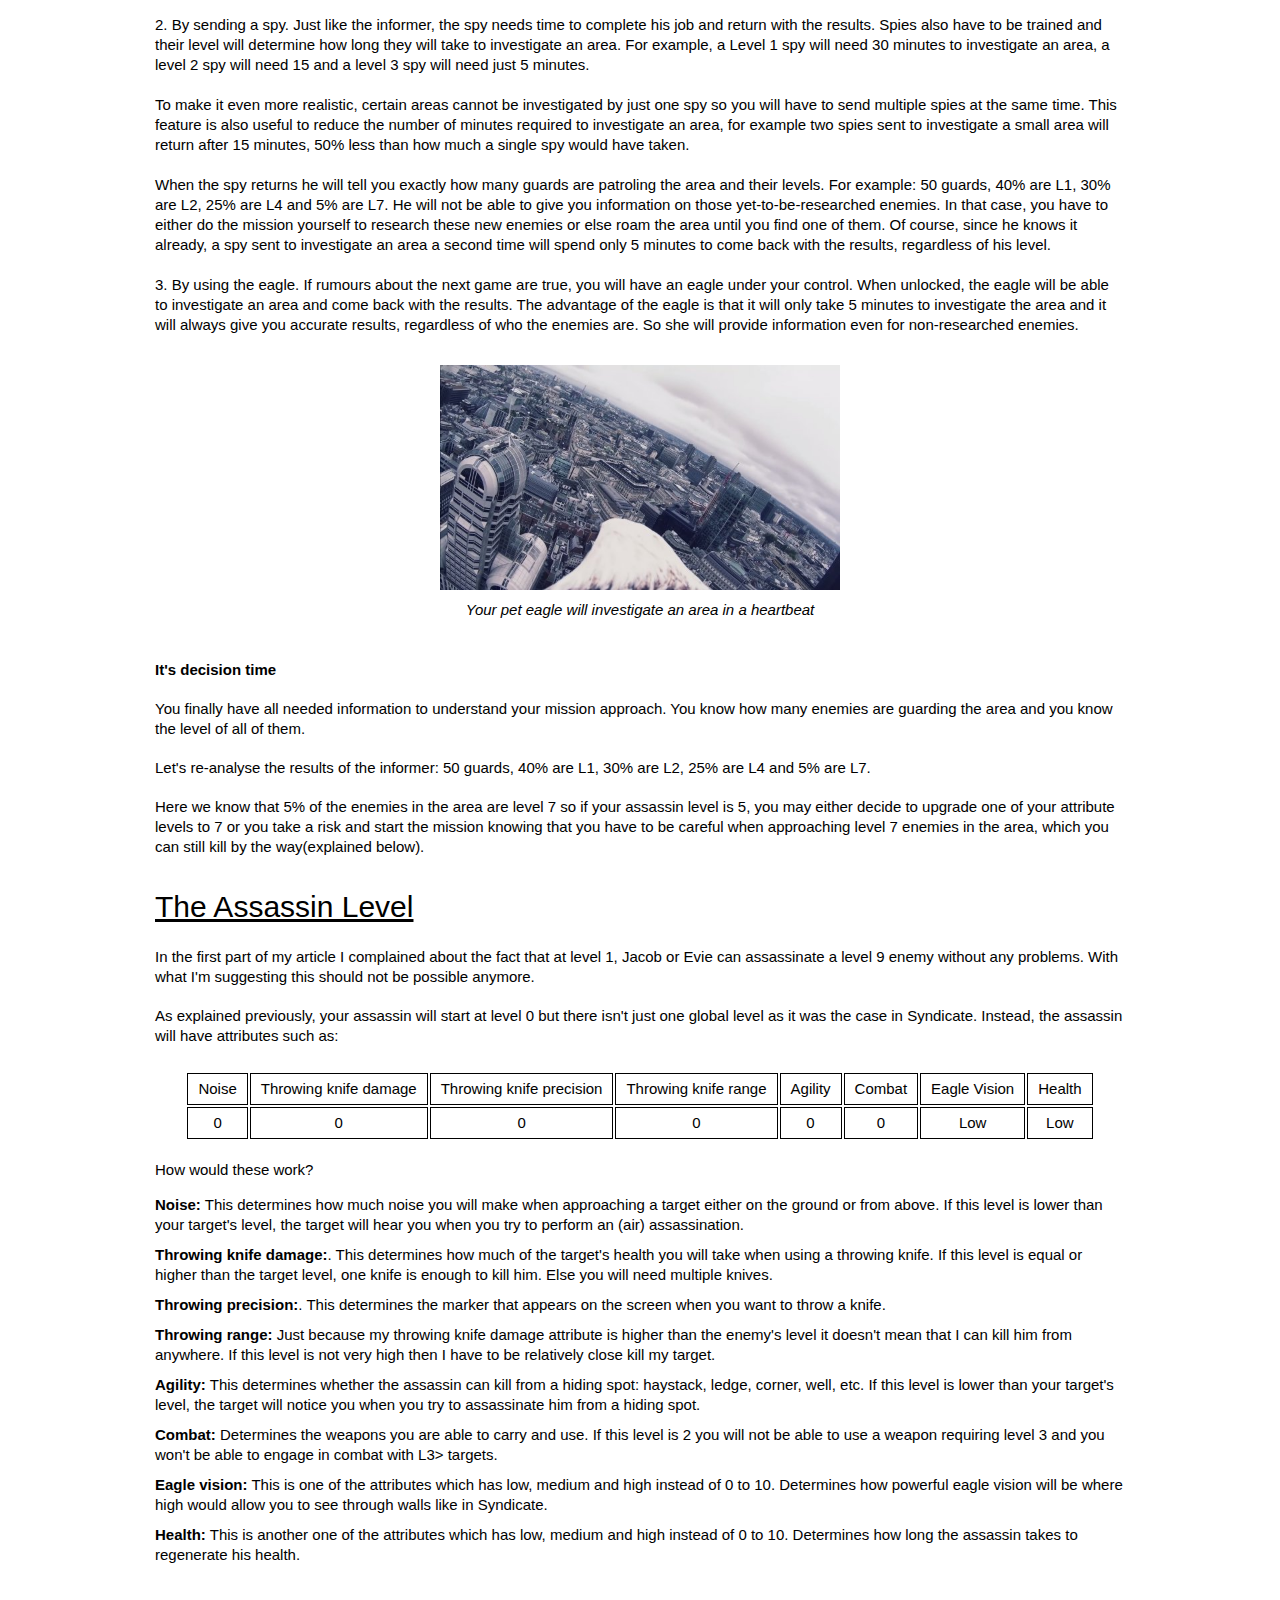
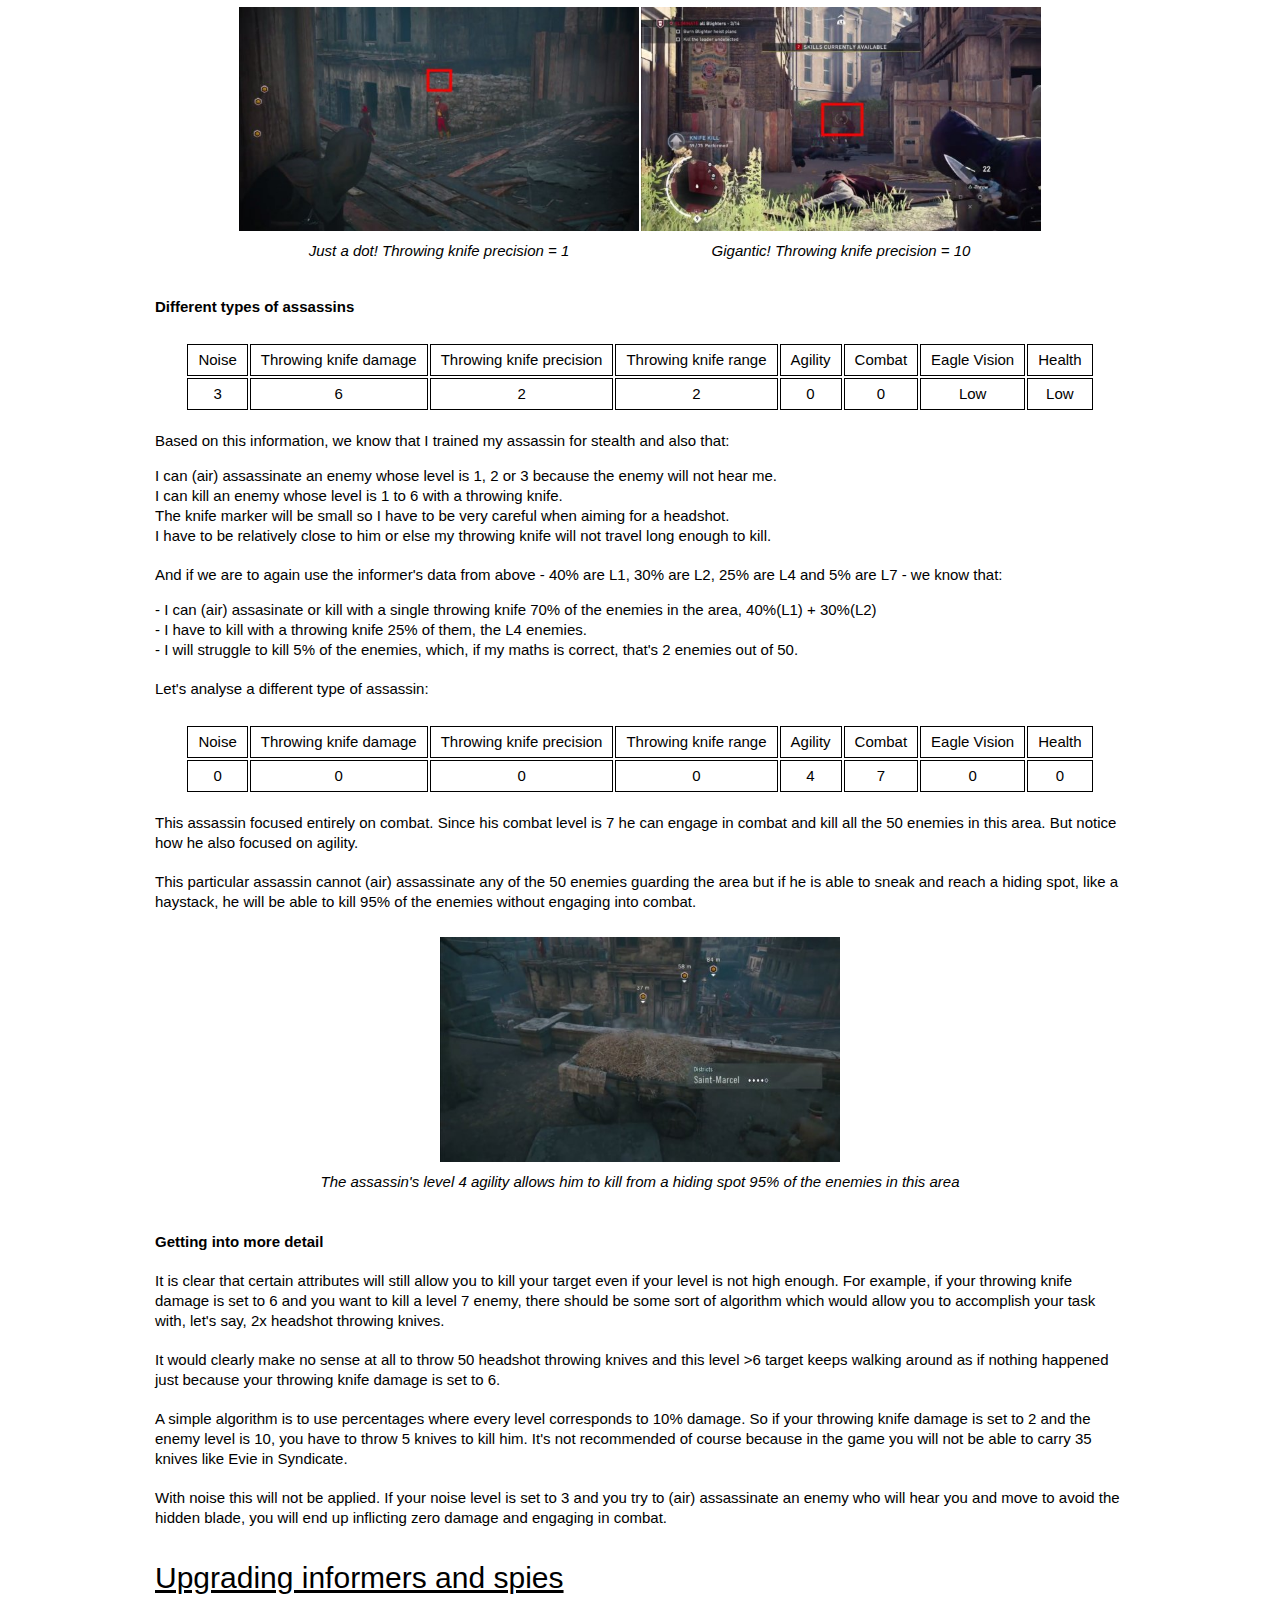
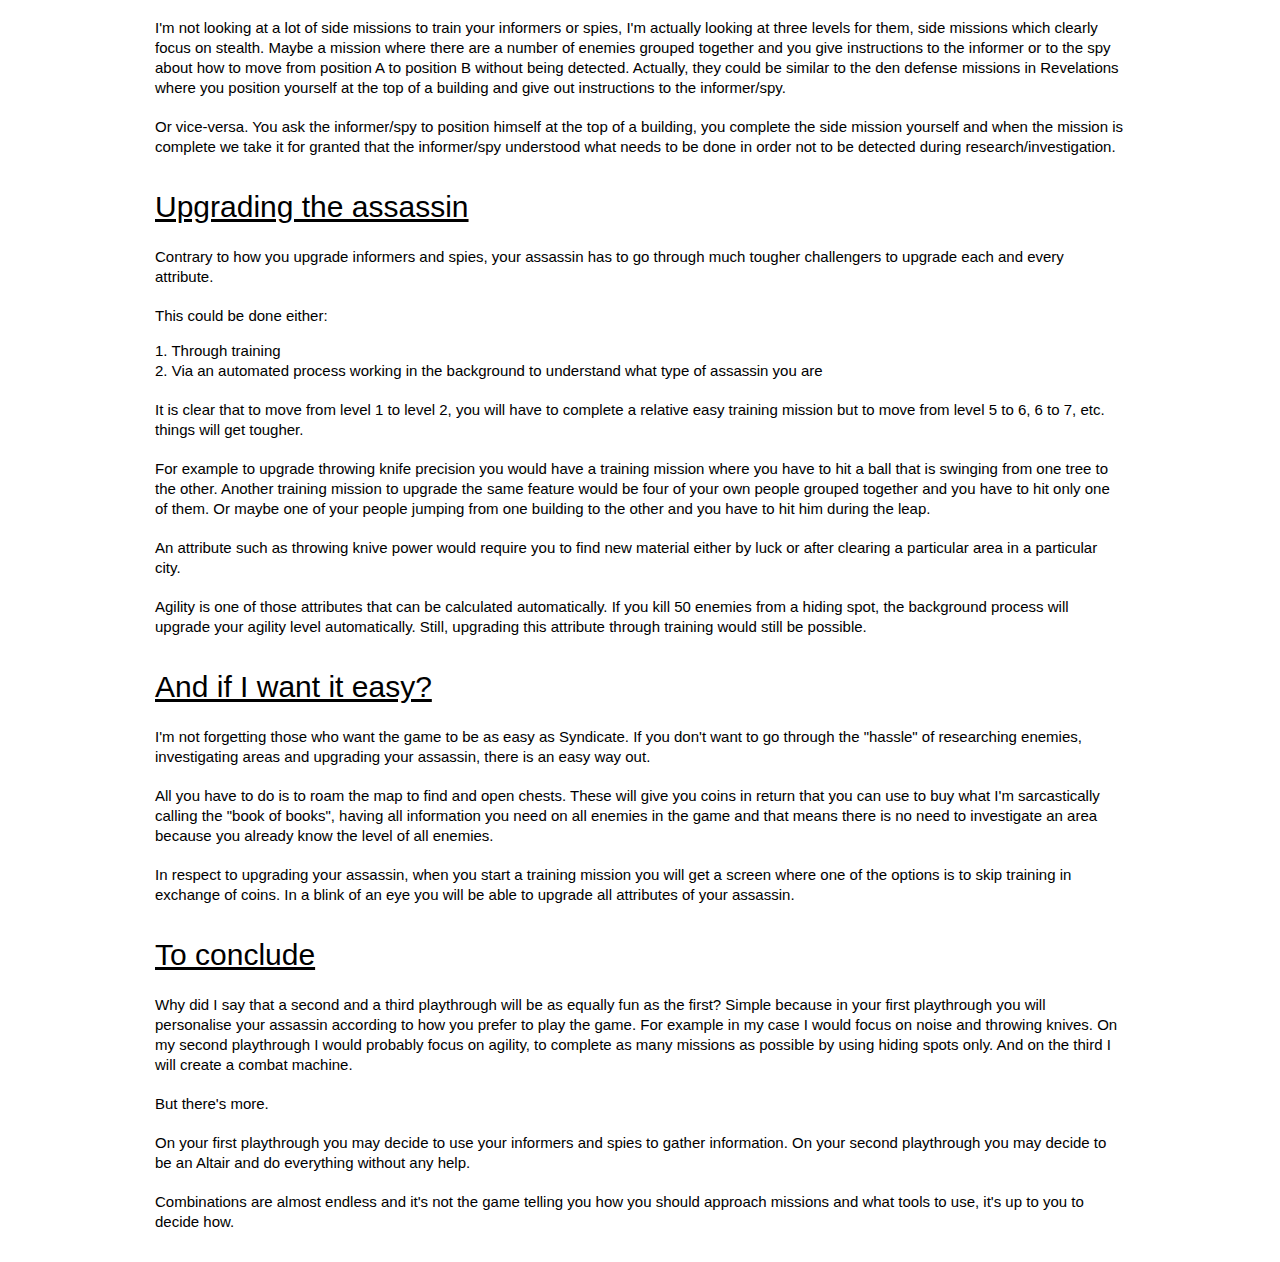
==== commit 361dadda: "Update index.html" ====
--- a/index.html
+++ b/index.html
@@ -50,7 +50,7 @@
 
 			<p>Enemies may look different but you can kill them with the same approach regardless of their type and level. It's also funny how enemies dressed in exactly the same way and equipped with the same weapon can have different levels as per the below screenshot:</p>
 
-			<img src="media/same-enemy-different-level.jpg" />
+			<img src="images/same-enemy-different-level.jpg" />
 
 			<p class="img-caption">Two of the triplets found a way to become stronger than their brother</p>
 
@@ -74,7 +74,7 @@
 
 			<p><strong>Problem #5 - The game doesn't ask for a second playthrough</strong></p>
 
-			<p>Play it, complete it, forget about it. That's the reaction of many to Syndicate, including myself. When I did try to replay already-completed missions by applying self-imposed rules, I realised that it was still the same as my first playthrough. With what I'm proposing below, I believe a player will enjoy an almost ocmplete different experience on his second and third playthrough.</p>
+			<p>Play it, complete it, forget about it. That's the reaction of many to Syndicate, including myself. When I did try to replay already-completed missions by applying self-imposed rules, I realised that it was still the same as my first playthrough. With what I'm proposing below, I believe a player will enjoy an almost complete different experience on his second and third playthrough.</p>
 
 			<p class="spacing" />
 
@@ -120,7 +120,7 @@
 				<li>2. By using the L1 button(on the PS4) as it was the case in ACIII's "Encyclopedia of the Common Man"</li>
 			</ul>
 
-			<img class="img-spacing" src="media/research-an-enemy.jpg" />
+			<img class="img-spacing" src="images/research-an-enemy.jpg" />
 
 			<p class="img-caption">The player could study an enemy in the same way Connor gathered information on the people of the Homestead</p>
 
@@ -158,7 +158,7 @@
 				<li>3. By using the eagle. If rumours about the next game are true, you will have an eagle under your control. When unlocked, the eagle will be able to investigate an area and come back with the results. The advantage of the eagle is that it will only take 5 minutes to investigate the area and it will always give you accurate results, regardless of who the enemies are. So she will provide information even for non-researched enemies.</li>
 			</ul>
 
-			<img src="media/eagle-pet.jpg" />
+			<img src="images/eagle-pet.jpg" />
 
 			<p class="img-caption">Your pet eagle will investigate an area in a heartbeat</p>
 
@@ -222,11 +222,11 @@
 			<table class="table-compare">
 				<tr>
 					<td>
-						<img src="media/throwing-knife-precision-1.jpg" />
+						<img src="images/throwing-knife-precision-1.jpg" />
 						<p class="img-caption">Just a dot! Throwing knife precision = 1</p>
 					</td>
 					<td>
-						<img src="media/throwing-knife-precision-10.jpg" />
+						<img src="images/throwing-knife-precision-10.jpg" />
 						<p class="img-caption">Gigantic! Throwing knife precision = 10</p>
 					</td>
 				</tr>
@@ -309,7 +309,7 @@
 
 			<p>This particular assassin cannot (air) assassinate any of the 50 enemies guarding the area but if he is able to sneak and reach a hiding spot, like a haystack, he will be able to kill 95% of the enemies without engaging into combat.</p>
 
-			<img src="media/agility-attribute.jpg" />
+			<img src="images/agility-attribute.jpg" />
 
 			<p class="img-caption">The assassin's level 4 agility allows him to kill from a hiding spot 95% of the enemies in this area</p>
 
--- a/css/style.css
+++ b/css/style.css
@@ -0,0 +1,133 @@
+html, body, div, span, applet, object, iframe, h1, h2, h3, h4, h5, h6, blockquote, pre,
+a, abbr, acronym, address, big, cite, code, del, dfn, em, font, img, ins, kbd, q, s, samp,
+small, strike, strong, sub, sup, tt, var, dl, dt, dd, ol, ul, li,
+fieldset, form, label, legend, table, caption, tbody, tfoot, thead, tr, th, td
+{
+	margin: 0px 0px 0px 0px;
+	padding: 0px 0px 0px 0px;
+	font-family: Arial;
+	border: 0px;
+}
+
+
+html
+{
+	overflow-y: scroll;
+	overflow-x: hidden;
+	font-family: Arial;
+	font-size: 15px;
+	line-height: 20px;
+}
+
+
+body
+{
+	margin-top: 30px;
+	margin-bottom: 30px;
+}
+
+
+ol, ul
+{
+	list-style: none;
+}
+
+
+p
+{
+	margin-top: 19px
+}
+
+
+.clearFloat
+{
+	clear: both;
+}
+
+
+img
+{
+	display: block;
+}
+
+
+a
+{
+	text-decoration: none;
+}
+
+
+td
+{
+	border: 1px solid black;
+	padding: 5px 10px 5px 10px;
+}
+
+
+.inner970
+{
+	width: 970px;
+	margin: 0 auto;
+	position: relative;
+}
+
+
+.spacing
+{
+	margin-top: 40px;
+}
+
+
+img
+{
+	margin: 0 auto;
+	padding-top: 10px;
+	width: 400px;
+}
+
+
+.img-spacing
+{
+	padding-top: 30px;
+}
+
+
+p.img-caption
+{
+	margin-top: 10px;
+	text-align: center;
+	font-style: italic;
+}
+
+
+.big-title
+{
+	font-size: 30px;
+	text-decoration: underline;
+}
+
+
+ul.li-space li
+{
+	padding-bottom: 20px;
+}
+
+
+ul.li-space-small li
+{
+	padding-bottom: 10px;
+}
+
+
+.table-compare
+{
+	margin: 0 auto;
+	padding-top: 20px;
+}
+
+
+.table-compare td
+{
+	border: 0px;
+	padding: 0px;
+}
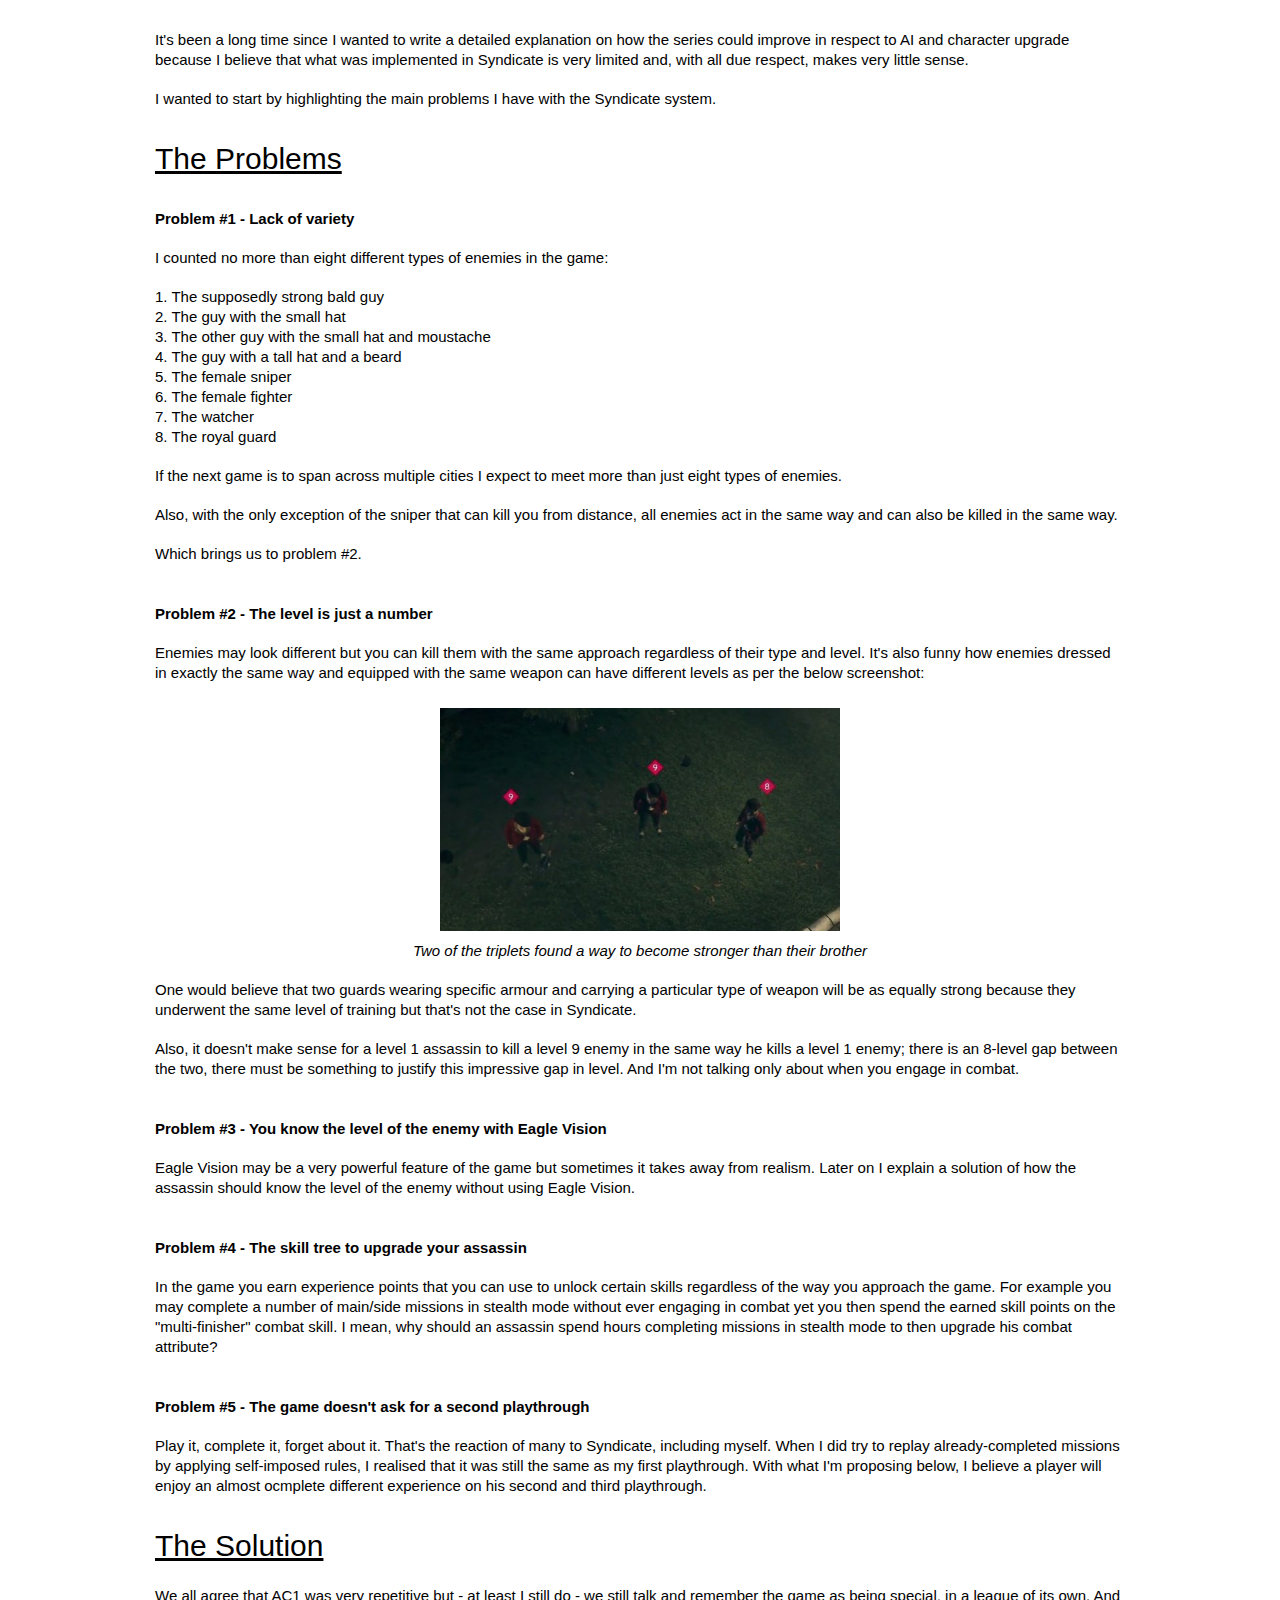
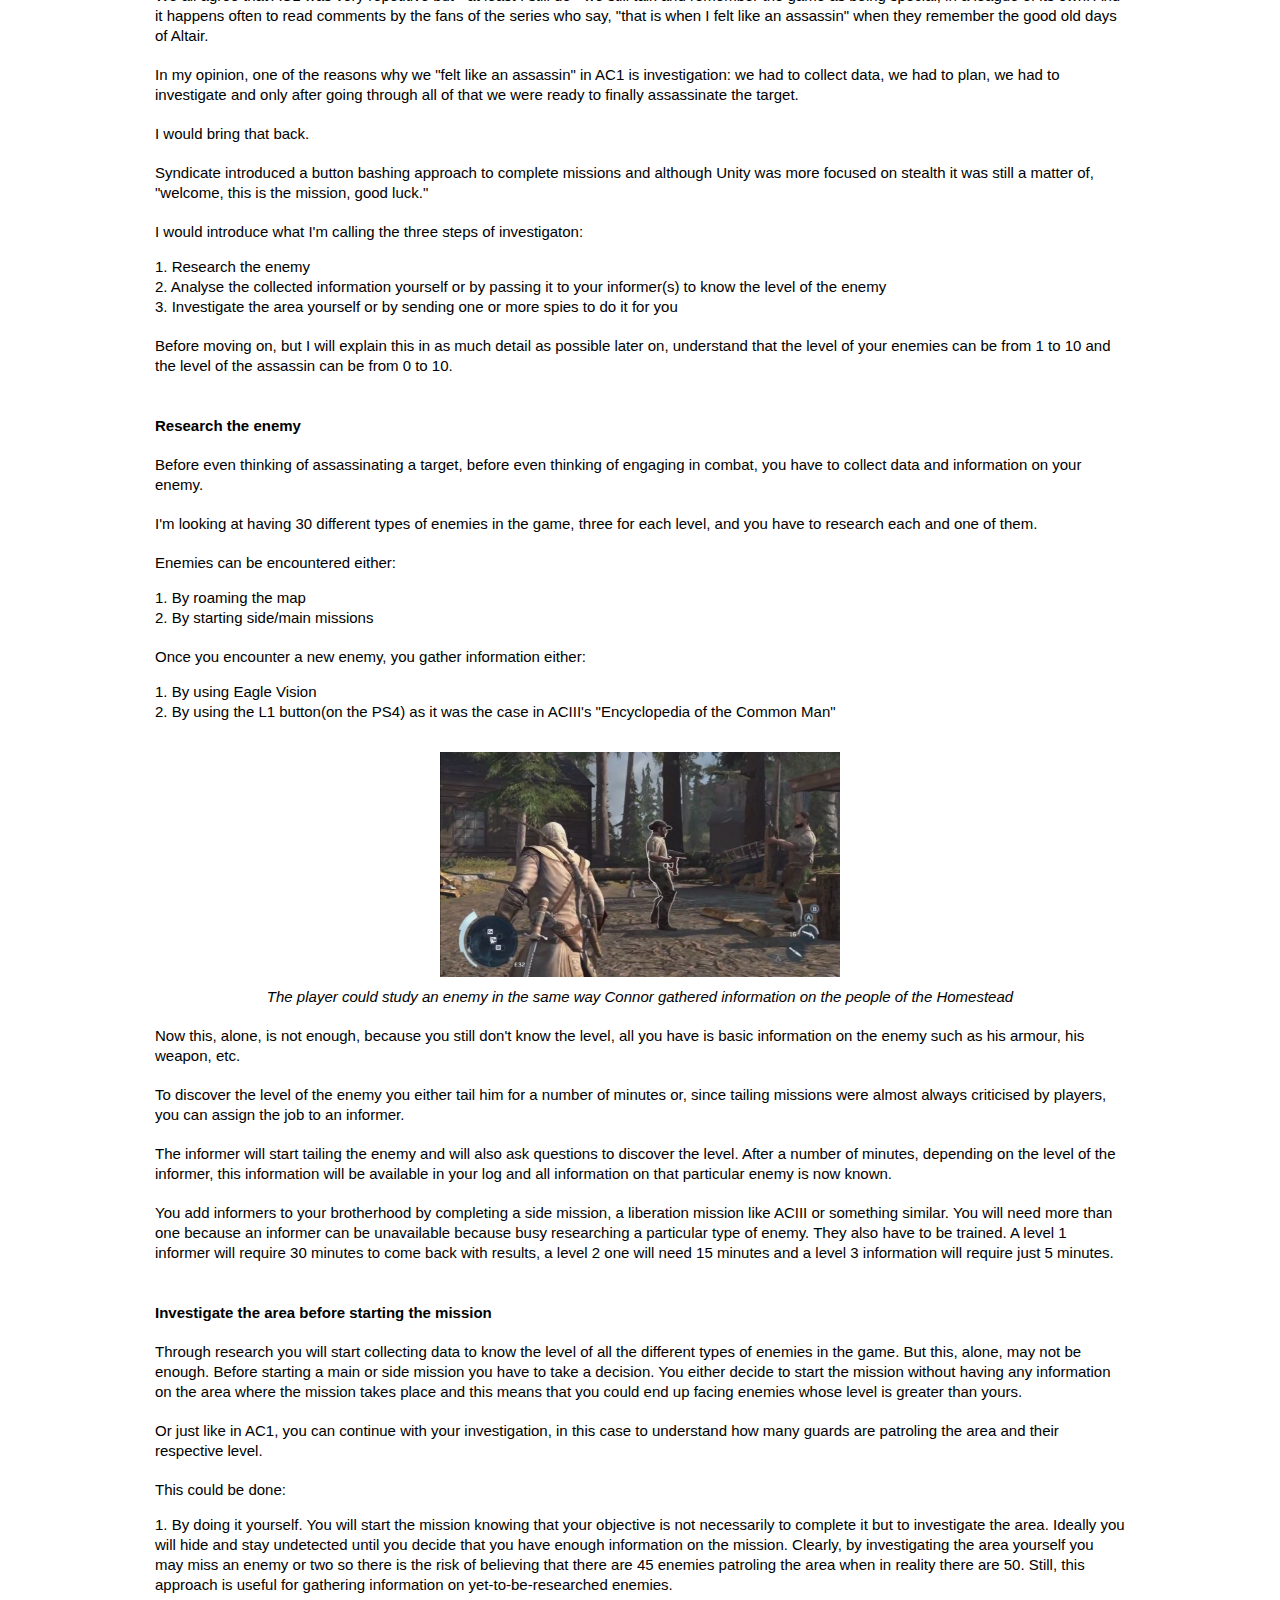
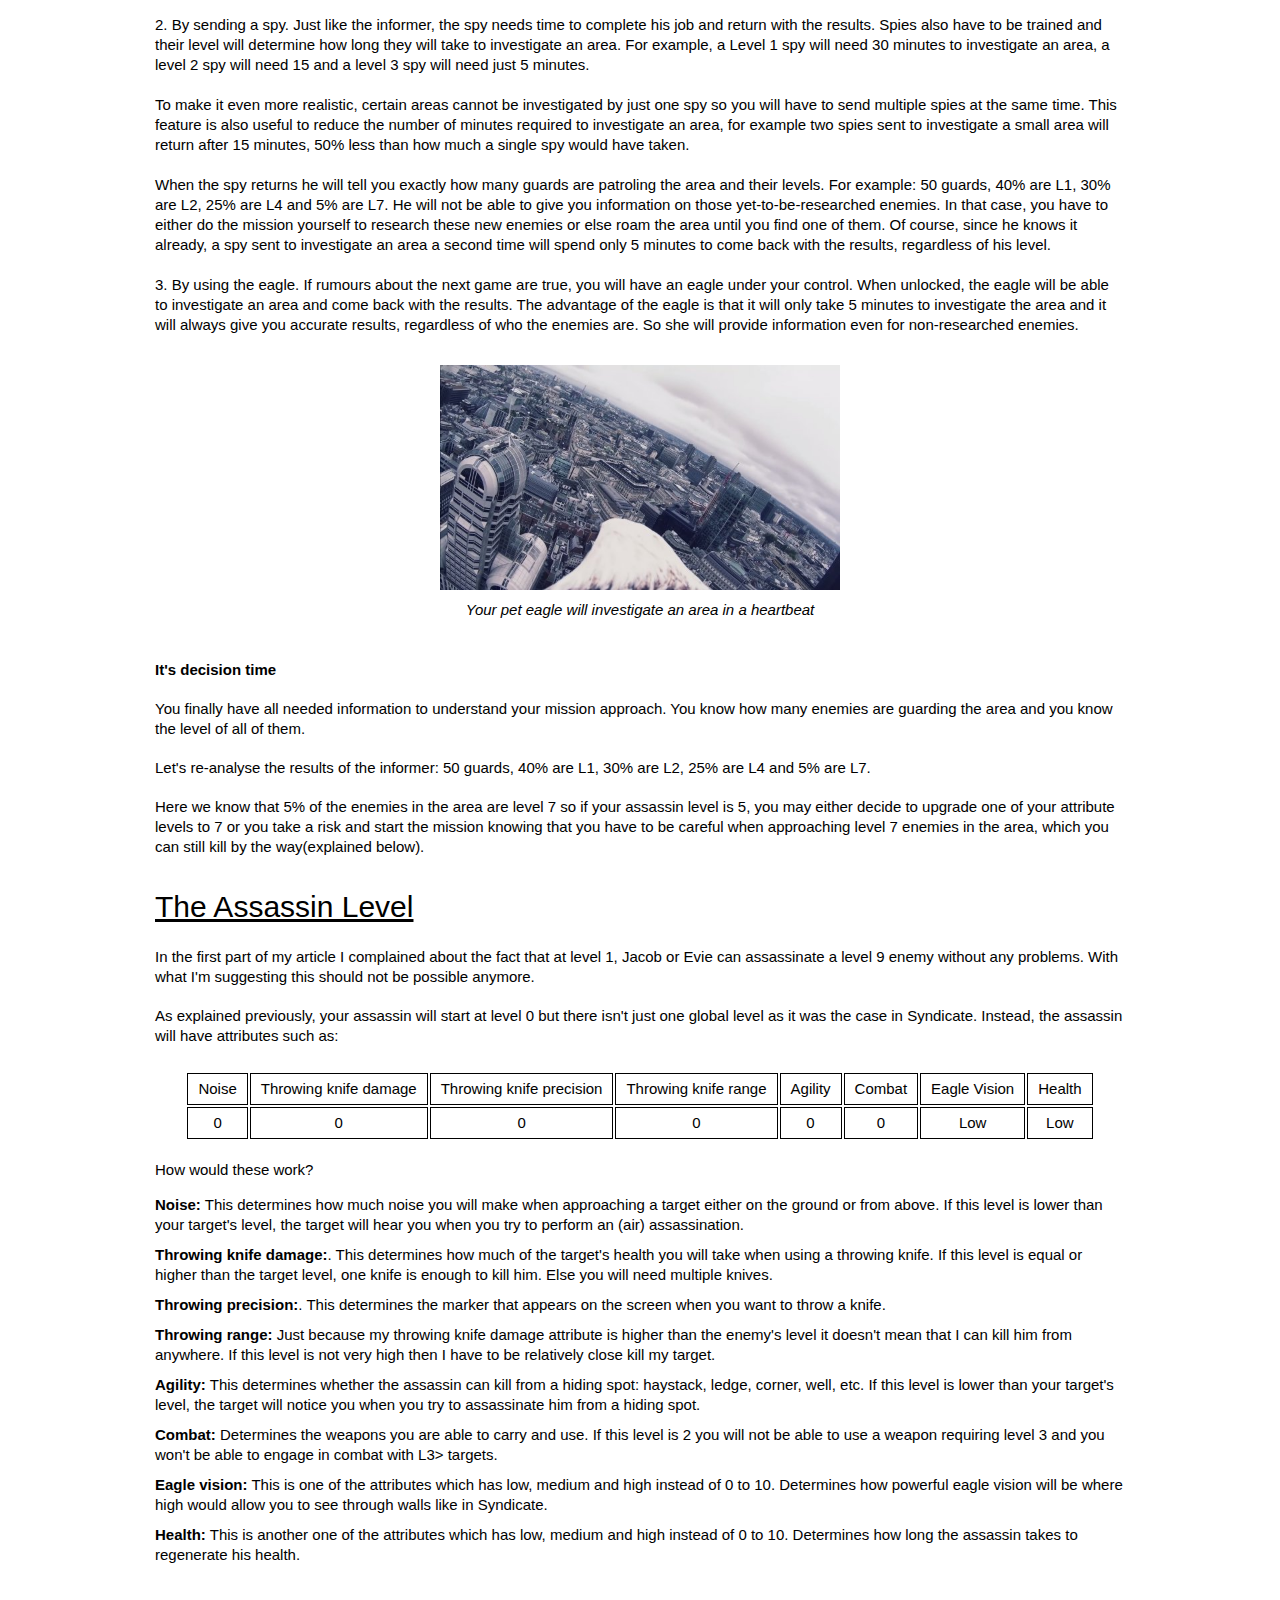
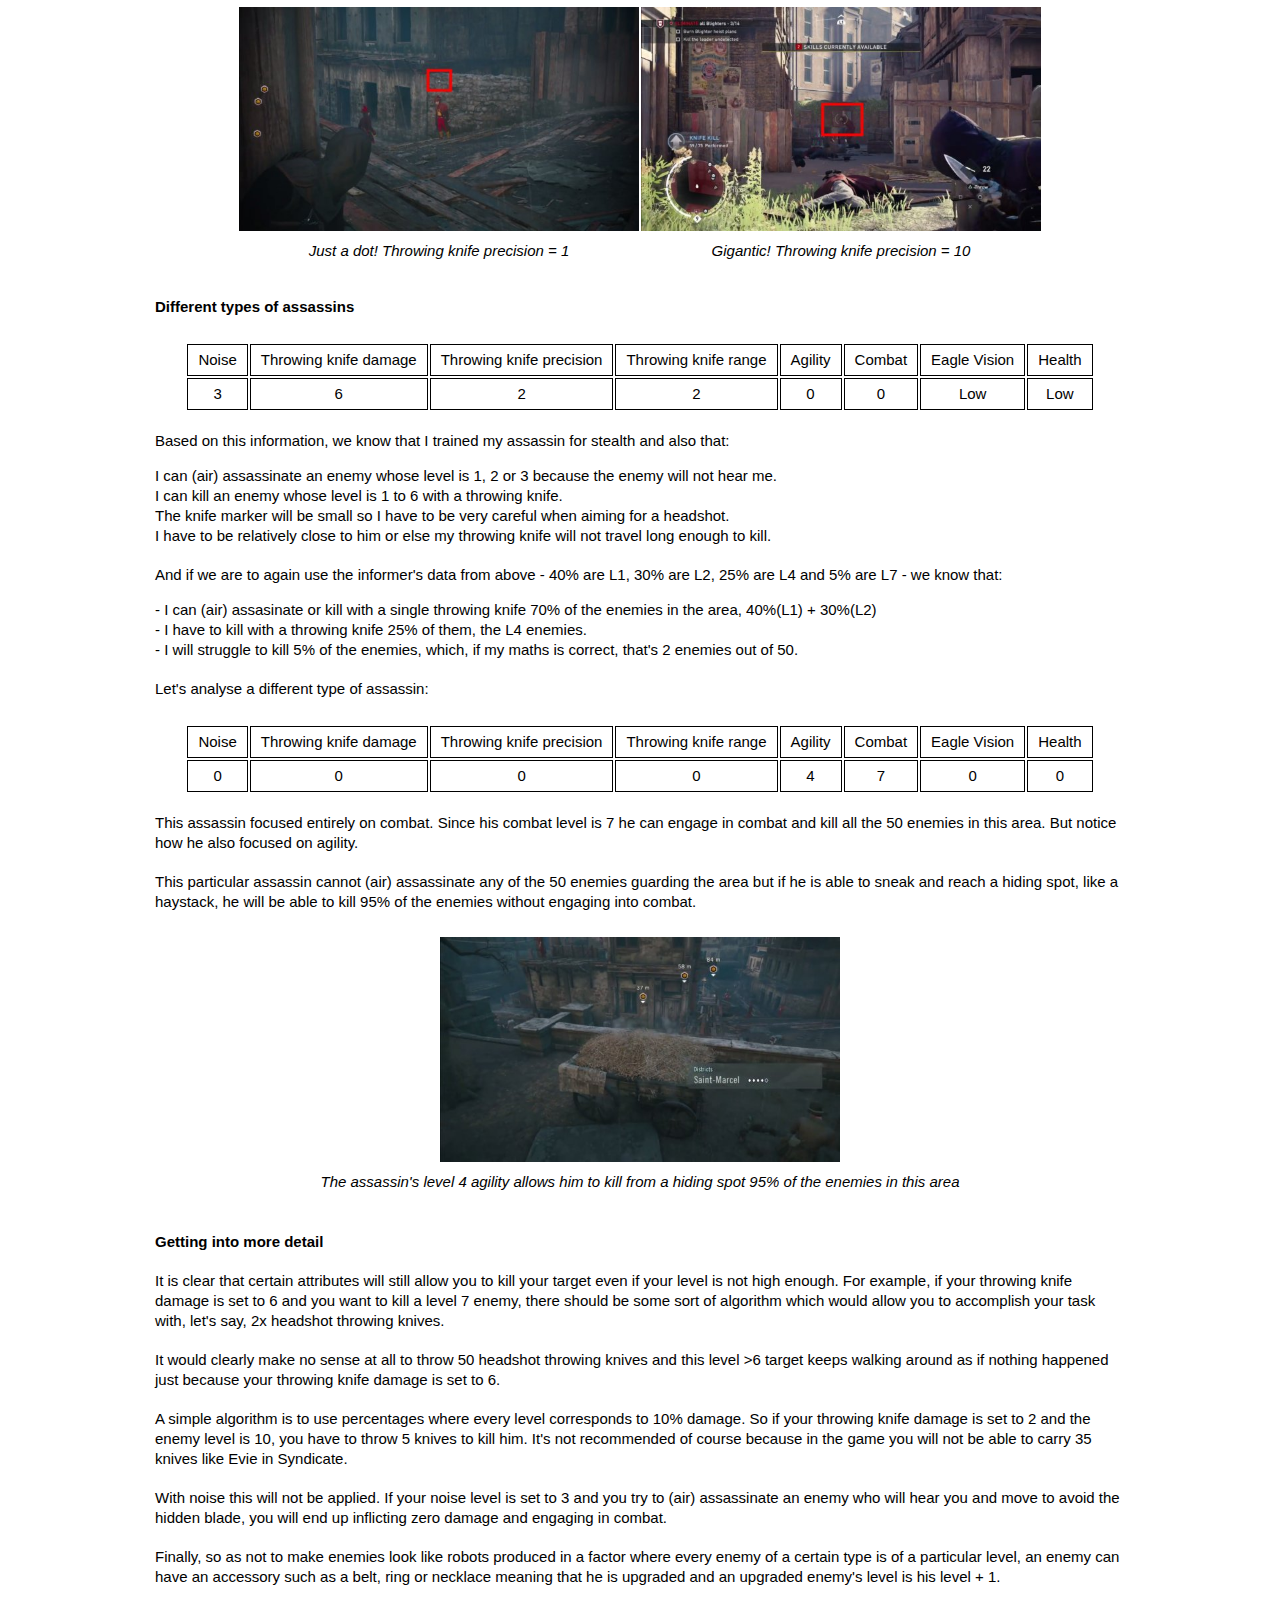
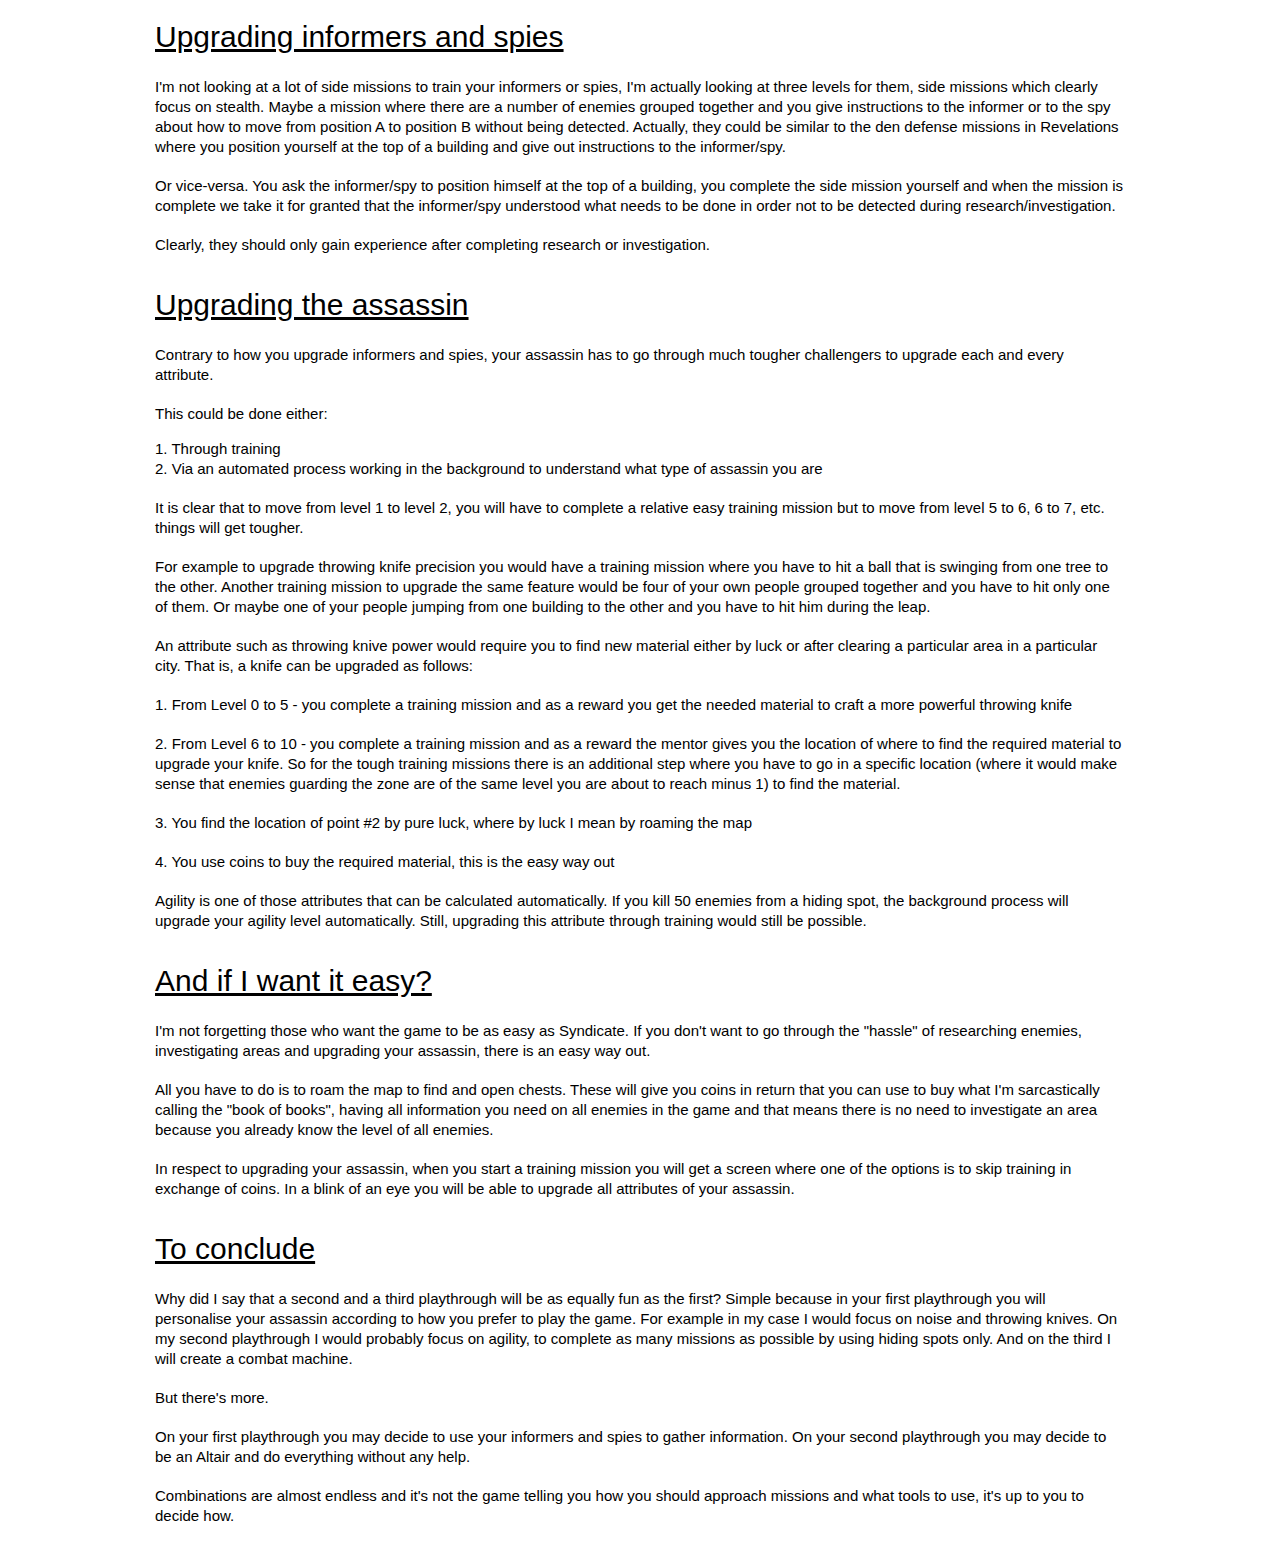
==== commit 73f6861c: "Update index.html" ====
--- a/index.html
+++ b/index.html
@@ -74,7 +74,7 @@
 
 			<p><strong>Problem #5 - The game doesn't ask for a second playthrough</strong></p>
 
-			<p>Play it, complete it, forget about it. That's the reaction of many to Syndicate, including myself. When I did try to replay already-completed missions by applying self-imposed rules, I realised that it was still the same as my first playthrough. With what I'm proposing below, I believe a player will enjoy an almost complete different experience on his second and third playthrough.</p>
+			<p>Play it, complete it, forget about it. That's the reaction of many to Syndicate, including myself. When I did try to replay already-completed missions by applying self-imposed rules, I realised that it was still the same as my first playthrough. With what I'm proposing below, I believe a player will enjoy an almost ocmplete different experience on his second and third playthrough.</p>
 
 			<p class="spacing" />
 
@@ -325,6 +325,8 @@
 
 			<p>With noise this will not be applied. If your noise level is set to 3 and you try to (air) assassinate an enemy who will hear you and move to avoid the hidden blade, you will end up inflicting zero damage and engaging in combat.</p>
 
+			<p>Finally, so as not to make enemies look like robots produced in a factor where every enemy of a certain type is of a particular level, an enemy can have an accessory such as a belt, ring or necklace meaning that he is upgraded and an upgraded enemy's level is his level + 1.</p>
+
 			<p class="spacing" />
 
 			<p class="big-title">Upgrading informers and spies</p>
@@ -332,6 +334,8 @@
 			<p>I'm not looking at a lot of side missions to train your informers or spies, I'm actually looking at three levels for them, side missions which clearly focus on stealth. Maybe a mission where there are a number of enemies grouped together and you give instructions to the informer or to the spy about how to move from position A to position B without being detected. Actually, they could be similar to the den defense missions in Revelations where you position yourself at the top of a building and give out instructions to the informer/spy.</p>
 
 			<p>Or vice-versa. You ask the informer/spy to position himself at the top of a building, you complete the side mission yourself and when the mission is complete we take it for granted that the informer/spy understood what needs to be done in order not to be detected during research/investigation.</p>
+
+			<p>Clearly, they should only gain experience after completing research or investigation.</p>
 
 			<p class="spacing" />
 
@@ -350,7 +354,15 @@
 
 			<p>For example to upgrade throwing knife precision you would have a training mission where you have to hit a ball that is swinging from one tree to the other. Another training mission to upgrade the same feature would be four of your own people grouped together and you have to hit only one of them. Or maybe one of your people jumping from one building to the other and you have to hit him during the leap.</p>
 
-			<p>An attribute such as throwing knive power would require you to find new material either by luck or after clearing a particular area in a particular city.</p>
+			<p>An attribute such as throwing knive power would require you to find new material either by luck or after clearing a particular area in a particular city. That is, a knife can be upgraded as follows:</p>
+
+			<p>1. From Level 0 to 5 - you complete a training mission and as a reward you get the needed material to craft a more powerful throwing knife</p>
+
+			<p>2. From Level 6 to 10 - you complete a training mission and as a reward the mentor gives you the location of where to find the required material to upgrade your knife. So for the tough training missions there is an additional step where you have to go in a specific location (where it would make sense that enemies guarding the zone are of the same level you are about to reach minus 1) to find the material.</p>
+
+			<p>3. You find the location of point #2 by pure luck, where by luck I mean by roaming the map</p>
+
+			<p>4. You use coins to buy the required material, this is the easy way out</p>
 
 			<p>Agility is one of those attributes that can be calculated automatically. If you kill 50 enemies from a hiding spot, the background process will upgrade your agility level automatically. Still, upgrading this attribute through training would still be possible.</p>
 
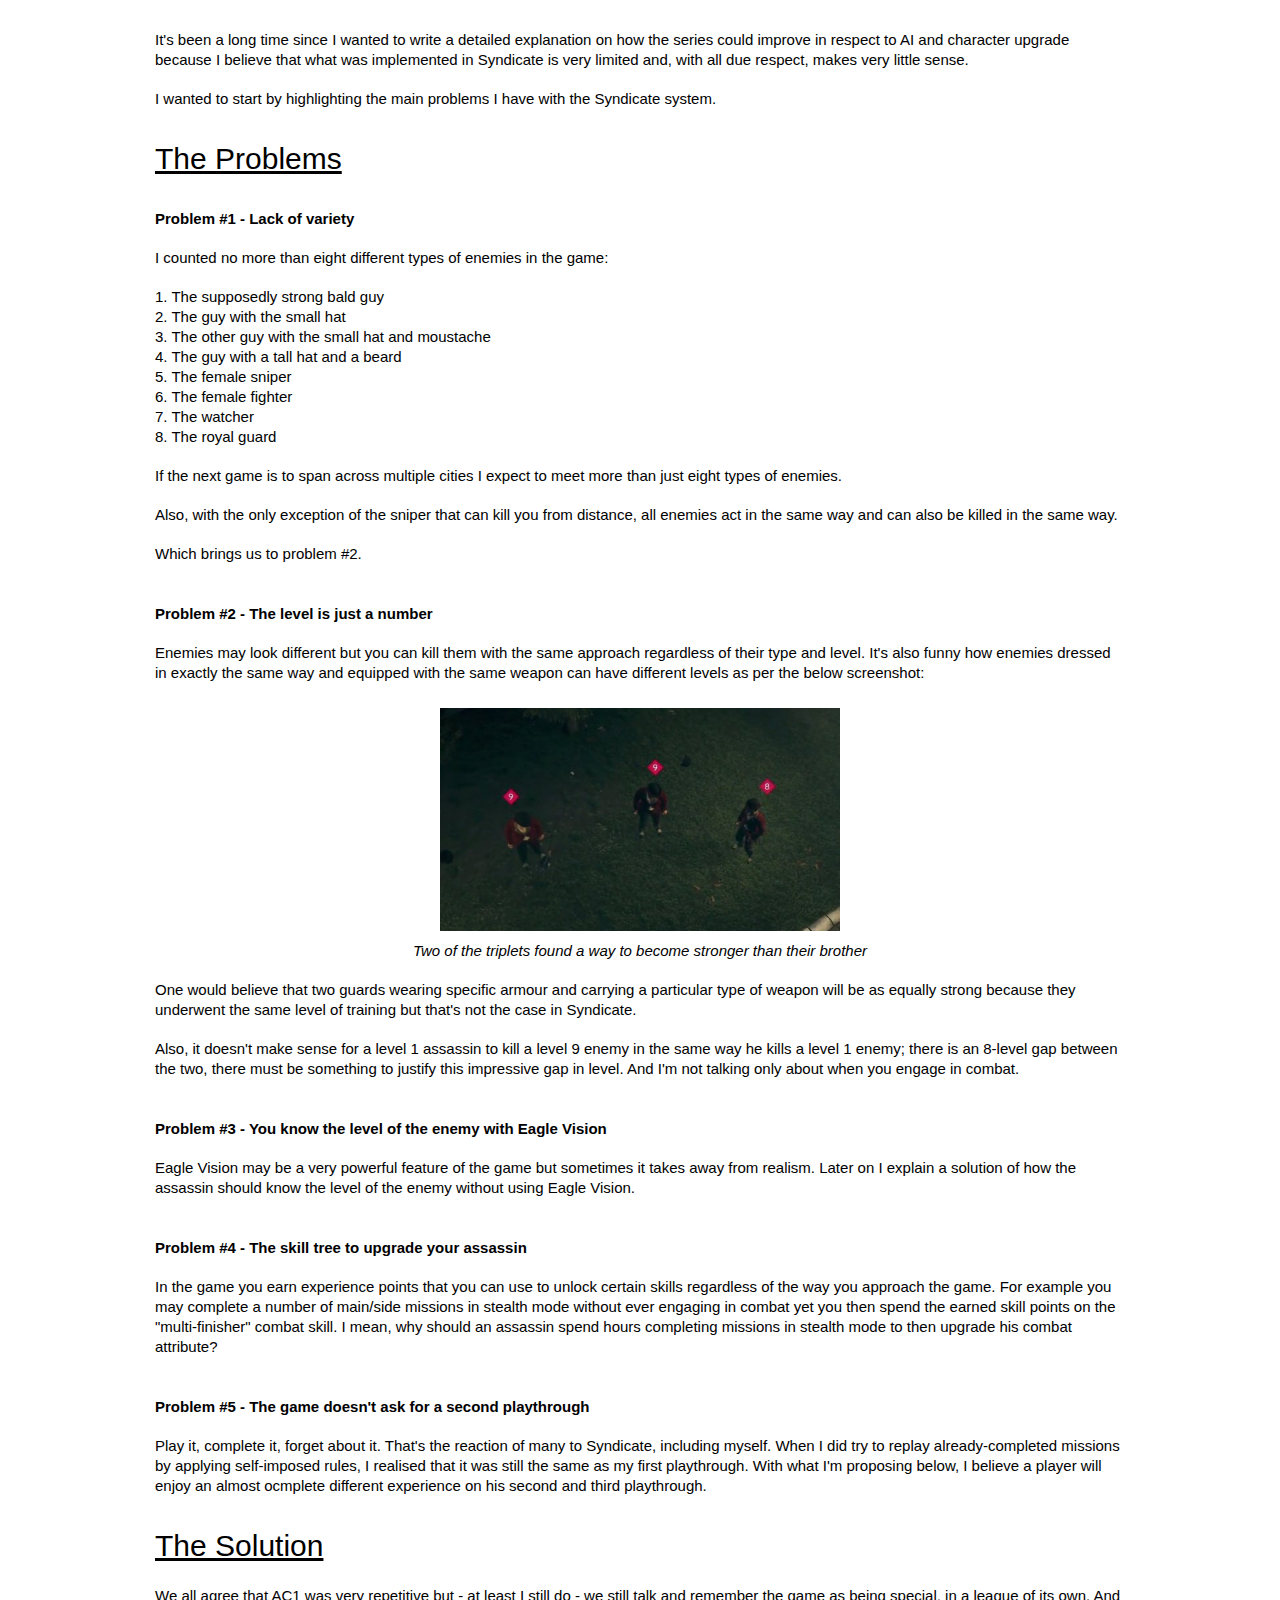
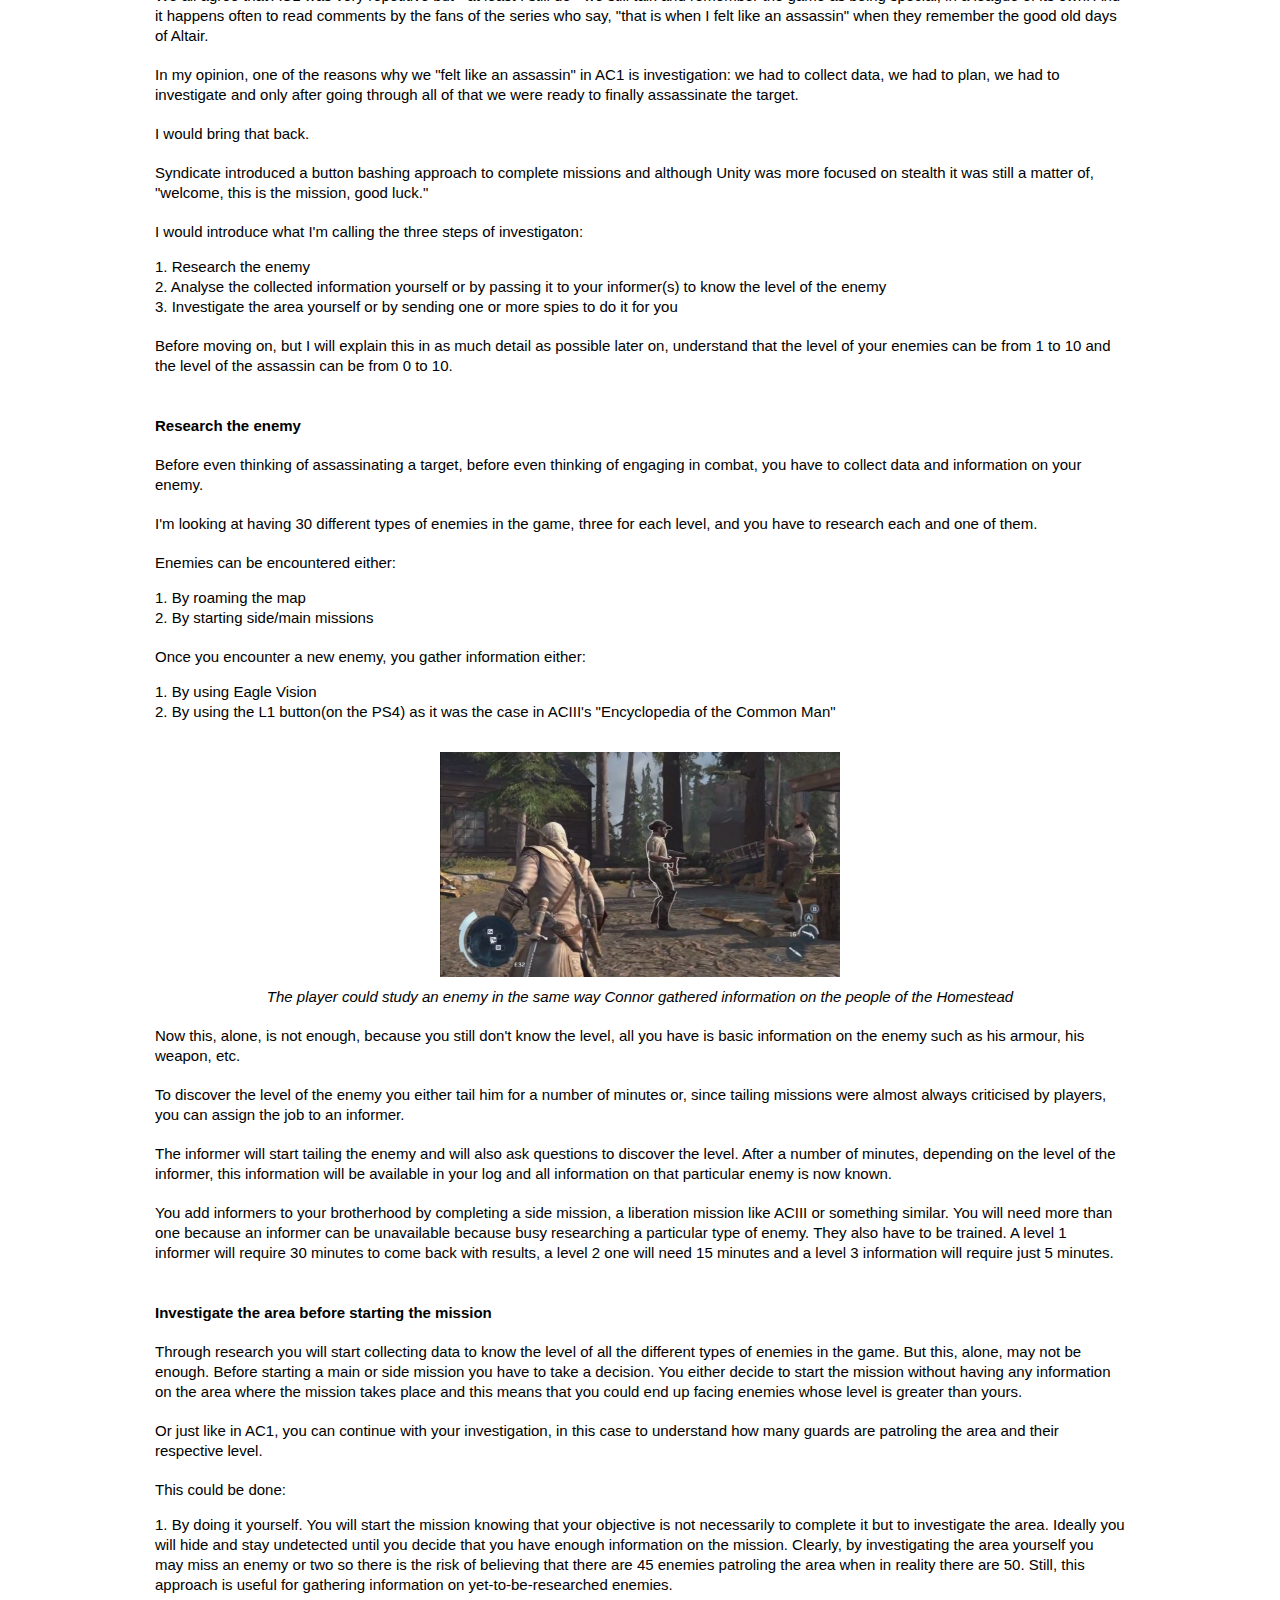
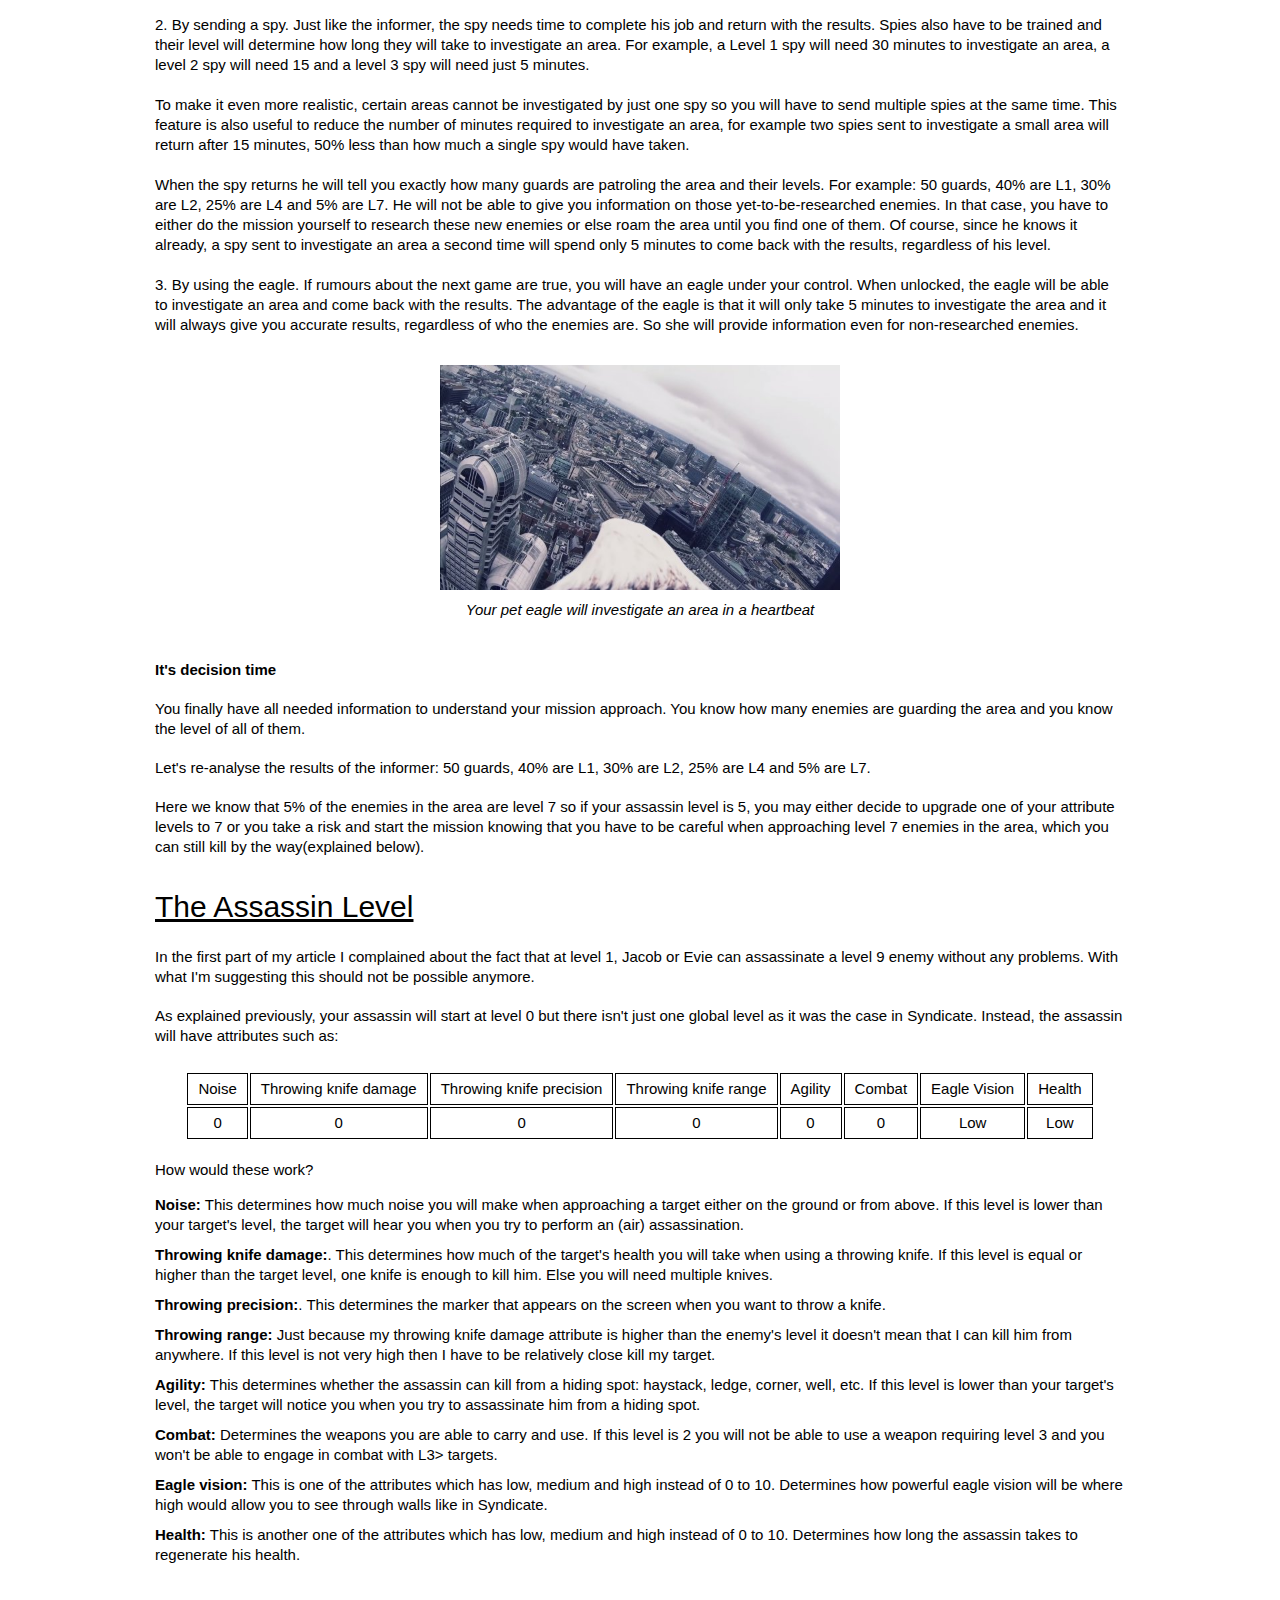
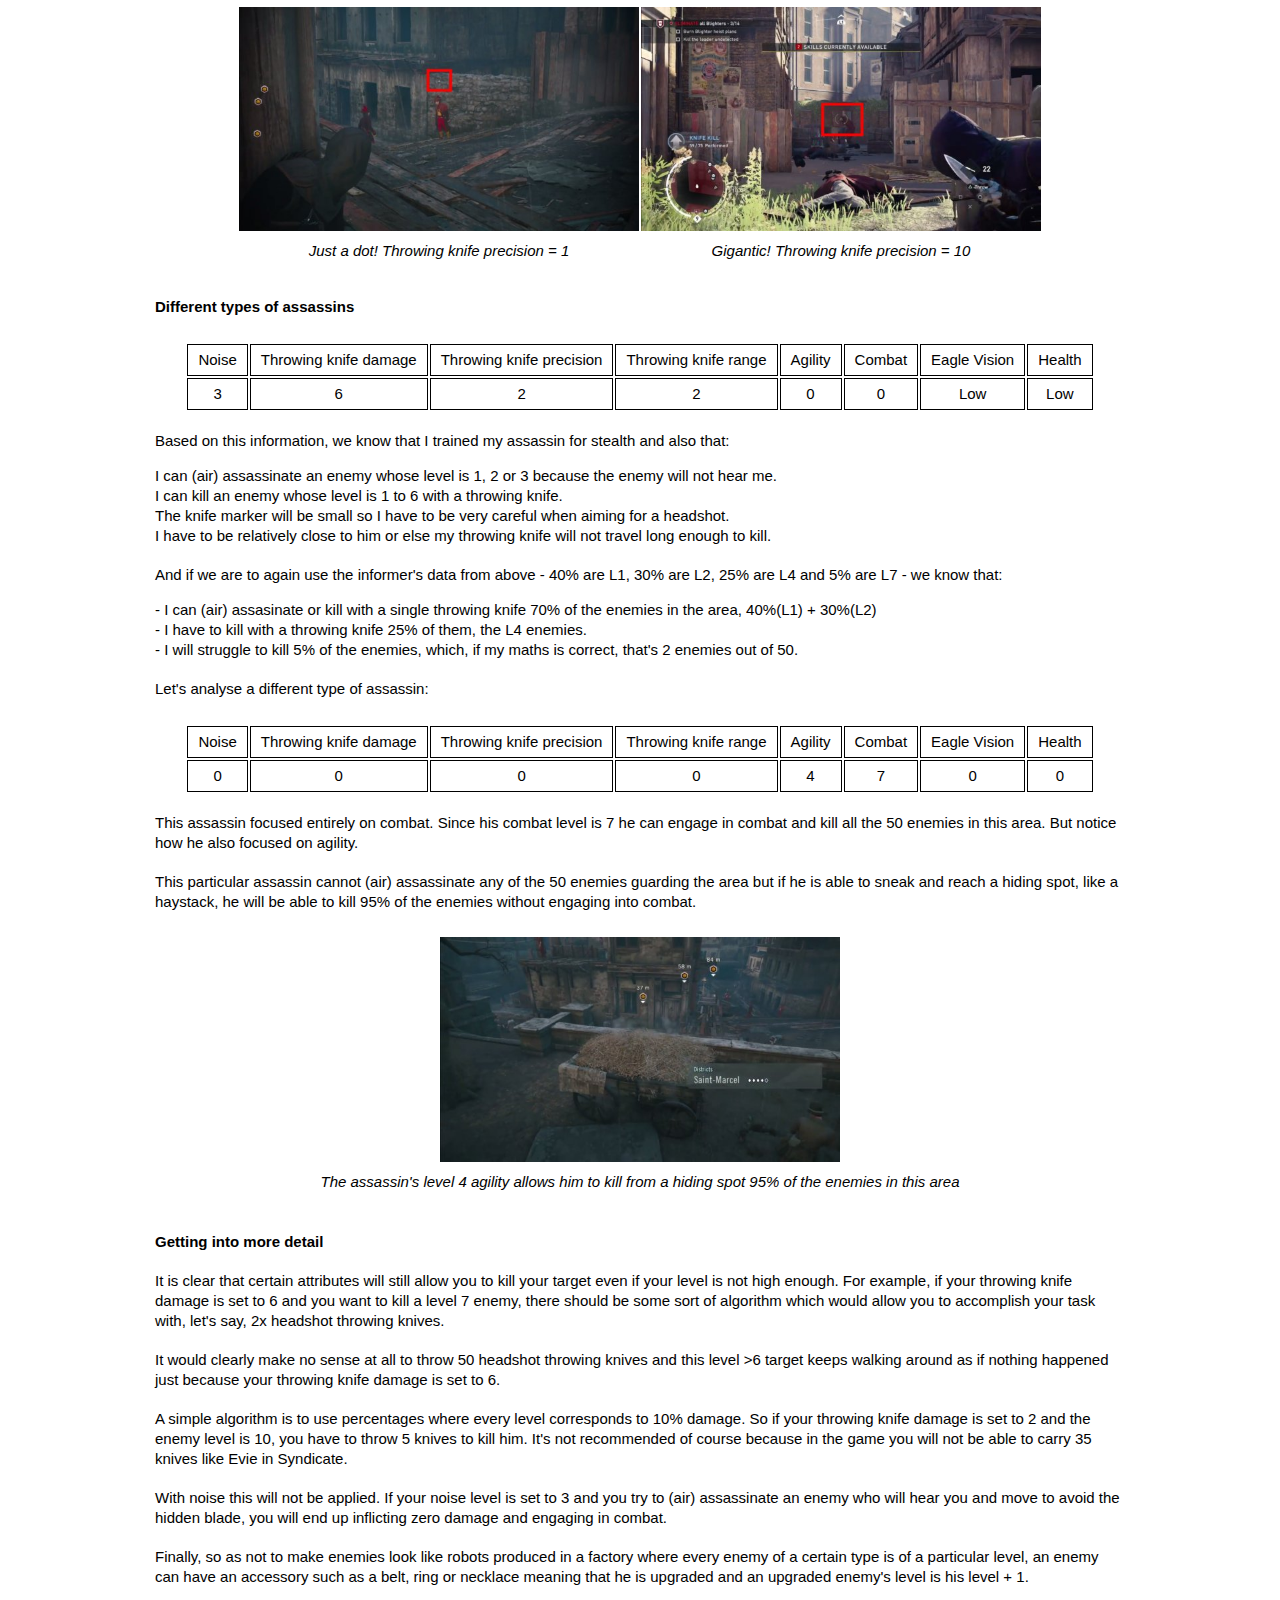
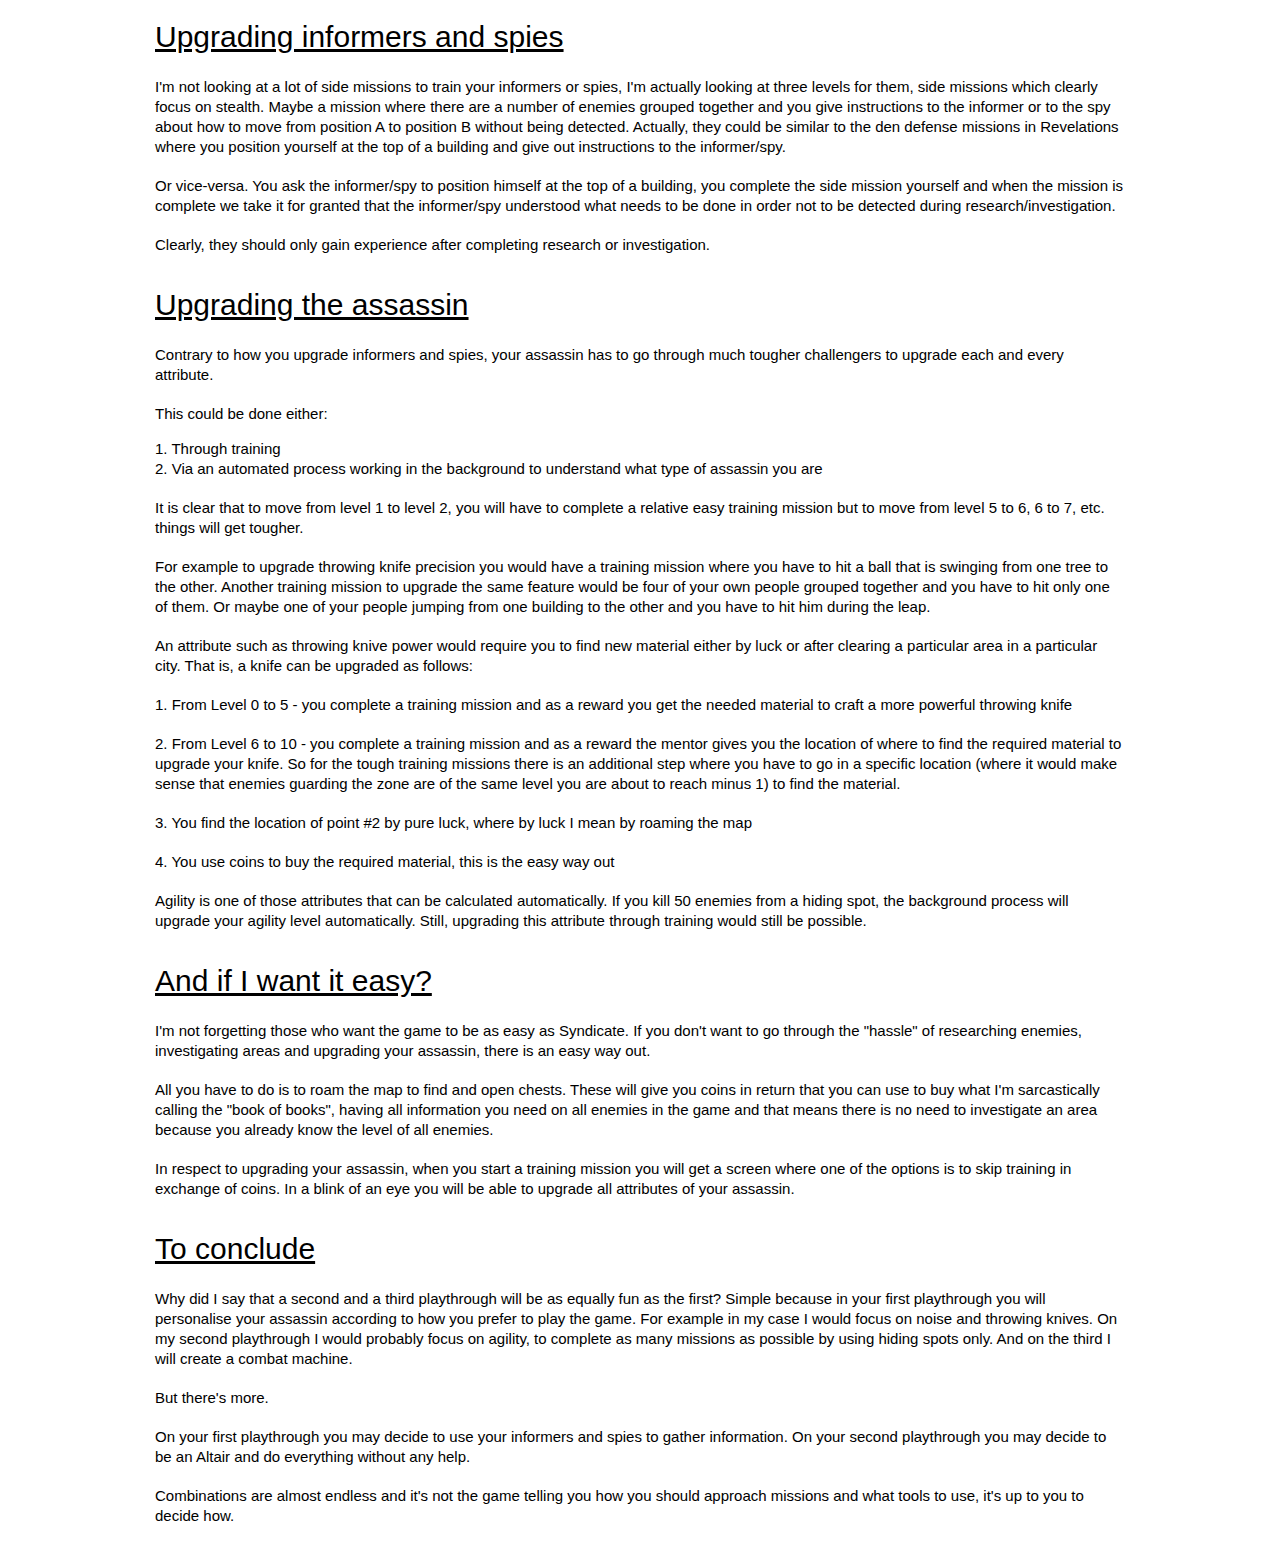
==== commit 527b8a6f: "Update index.html" ====
--- a/index.html
+++ b/index.html
@@ -325,7 +325,7 @@
 
 			<p>With noise this will not be applied. If your noise level is set to 3 and you try to (air) assassinate an enemy who will hear you and move to avoid the hidden blade, you will end up inflicting zero damage and engaging in combat.</p>
 
-			<p>Finally, so as not to make enemies look like robots produced in a factor where every enemy of a certain type is of a particular level, an enemy can have an accessory such as a belt, ring or necklace meaning that he is upgraded and an upgraded enemy's level is his level + 1.</p>
+			<p>Finally, so as not to make enemies look like robots produced in a factory where every enemy of a certain type is of a particular level, an enemy can have an accessory such as a belt, ring or necklace meaning that he is upgraded and an upgraded enemy's level is his level + 1.</p>
 
 			<p class="spacing" />
 
